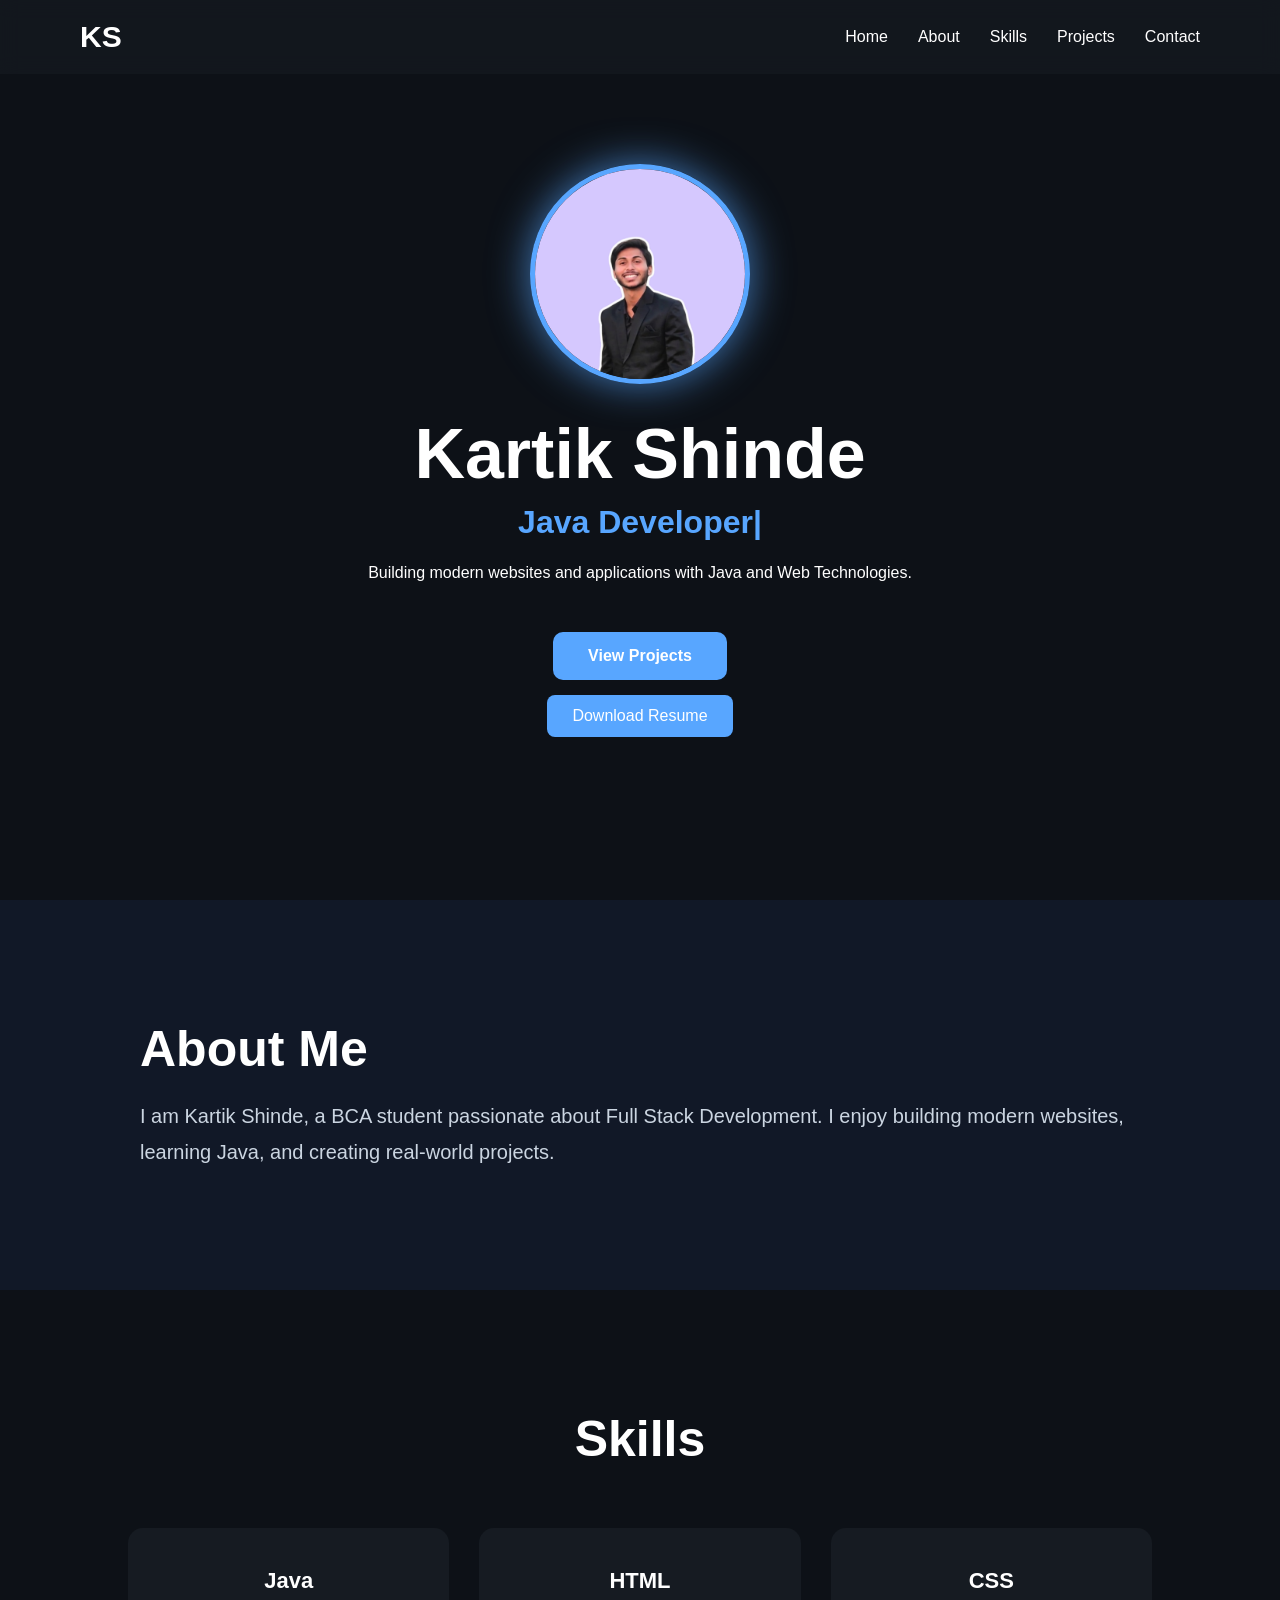
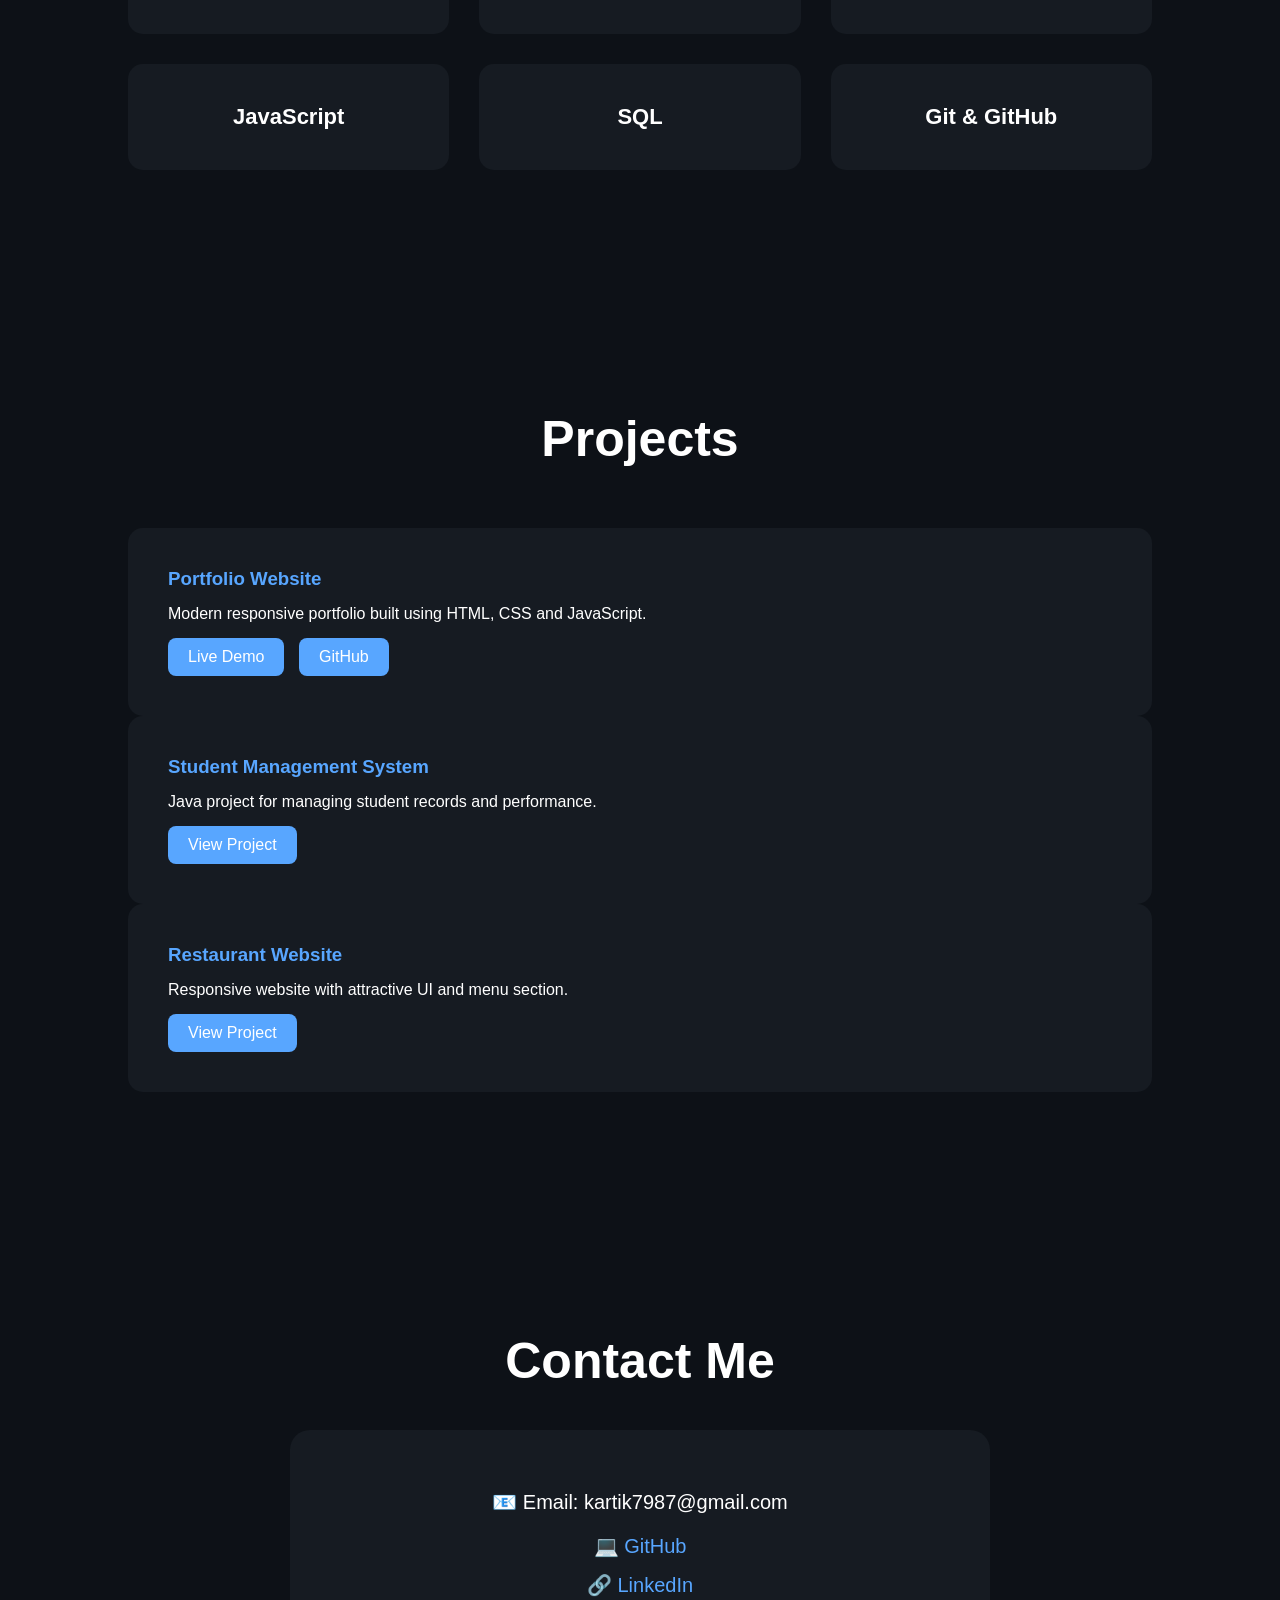
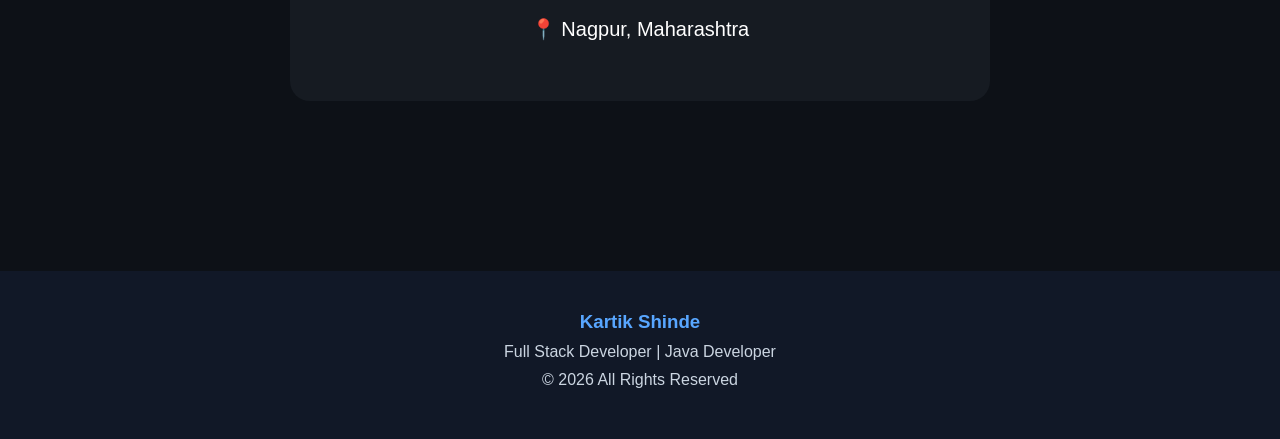
==== Projects/Developer-Portfolio/index.html @ a597c692 "Portfolio website updated" ====
<!doctype html>
<html lang="en">
  <head>
    <meta charset="UTF-8" />
    <meta name="viewport" content="width=device-width, initial-scale=1.0" />
    <title>Kartik Shinde | Portfolio</title>

    <link rel="stylesheet" href="style.css" />
  </head>
  <body>
    <!-- Navbar -->
    <nav>
      <div class="logo">KS</div>

      <ul>
        <li><a href="#home">Home</a></li>
        <li><a href="#about">About</a></li>
        <li><a href="#skills">Skills</a></li>
        <li><a href="#projects">Projects</a></li>
        <li><a href="#contact">Contact</a></li>
      </ul>
    </nav>

    <!-- Hero Section -->
    <section id="home" class="hero">
      <div class="hero-content">
        <img src="images/kartik1.png" alt="Kartik" class="profile-pic" />

        <h1>Kartik Shinde</h1>

        <h3 id="typing"></h3>

        <p>
          Building modern websites and applications with Java and Web
          Technologies.
        </p>

        <a href="#projects" class="btn">View Projects</a>

        <a href="assets/Kartik_Shinde_Resume .pdf" class="resume-btn" download>
          Download Resume
        </a>
      </div>
    </section>

    <section id="about" class="about hidden">
      <div class="about-content">
        <div class="about-text">
          <h2>About Me</h2>

          <p>
            I am Kartik Shinde, a BCA student passionate about Full Stack
            Development. I enjoy building modern websites, learning Java, and
            creating real-world projects.
          </p>
        </div>
      </div>
    </section>

    <section class="skills hidden">
      <h2>Skills</h2>

      <div class="skills-container">
        <div class="skill-card">Java</div>
        <div class="skill-card">HTML</div>
        <div class="skill-card">CSS</div>
        <div class="skill-card">JavaScript</div>
        <div class="skill-card">SQL</div>
        <div class="skill-card">Git & GitHub</div>
      </div>
    </section>

    <section class="projects hidden">
      <h2>Projects</h2>

      <div class="project-card">
        <h3>Portfolio Website</h3>

        <p>Modern responsive portfolio built using HTML, CSS and JavaScript.</p>

        <a href="#" class="project-btn"> Live Demo </a>

        <a href="#" class="project-btn"> GitHub </a>
      </div>

      <div class="project-card">
        <h3>Student Management System</h3>
        <p>Java project for managing student records and performance.</p>
        <a href="#" class="project-btn">View Project</a>
      </div>

      <div class="project-card">
        <h3>Restaurant Website</h3>
        <p>Responsive website with attractive UI and menu section.</p>
        <a href="#" class="project-btn">View Project</a>
      </div>
    </section>

    <section class="contact hidden" id="contact">
      <h2>Contact Me</h2>

      <div class="contact-box">
        <p>📧 Email: kartik7987@gmail.com</p>
        <a href="https://github.com/kartik-shinde07" target="_blank">
          💻 GitHub
        </a>
        <a href="https://linkedin.com/in/your-linkedin-id" target="_blank">
          🔗 LinkedIn
        </a>
        <p>📍 Nagpur, Maharashtra</p>
      </div>
    </section>

    <script src="script.js"></script>
  </body>

  <footer>
    <h3>Kartik Shinde</h3>

    <p>Full Stack Developer | Java Developer</p>

    <p>© 2026 All Rights Reserved</p>
  </footer>
</html>
---- Projects/Developer-Portfolio/style.css ----
html {
  scroll-behavior: smooth;
}

* {
  margin: 0;
  padding: 0;
  box-sizing: border-box;
  font-family: Arial, sans-serif;
}

body {
  background: #0d1117;
  color: white;
}

/* Navbar */

nav {
  position: fixed;
  top: 0;
  width: 100%;

  display: flex;
  justify-content: space-between;
  align-items: center;

  padding: 20px 80px;

  background: rgba(22, 27, 34, 0.7);

  backdrop-filter: blur(10px);

  z-index: 1000;
}

.logo {
  font-size: 30px;
  font-weight: bold;
}

nav ul {
  display: flex;
  list-style: none;
}

nav ul li {
  margin-left: 30px;
}

nav ul li a {
  color: white;
  text-decoration: none;
  transition: 0.3s;
  position: relative;
}

nav ul li a::after {
  content: "";
  position: absolute;
  left: 0;
  bottom: -5px;
  width: 0;
  height: 2px;
  background: #58a6ff;
  transition: 0.3s;
}

nav ul li a:hover {
  color: #58a6ff;
}

nav ul li a:hover::after {
  width: 100%;
}

/* Hero Section */

.hero {
  min-height: 100vh;
  display: flex;
  justify-content: center;
  align-items: center;
  text-align: center;
}

.hero-content {
  display: flex;
  flex-direction: column;
  align-items: center;
}

.profile-pic {
  width: 220px;
  height: 220px;
  border-radius: 50%;
  object-fit: cover;
  border: 5px solid #58a6ff;
  box-shadow: 0 0 40px rgba(88, 166, 255, 0.7);
  margin-bottom: 30px;
}

.hero h1 {
  font-size: 70px;
  margin-bottom: 10px;
}

.hero h3 {
  color: #58a6ff;
  margin-bottom: 20px;
}

.hero p {
  max-width: 700px;
  margin-bottom: 30px;
}

.hero button {
  margin-top: 30px;
  padding: 15px 35px;

  border: none;
  border-radius: 12px;

  background: #58a6ff;
  color: white;

  font-size: 16px;

  cursor: pointer;

  transition: 0.3s;
}

.hero button:hover {
  transform: translateY(-5px);
}

#typing {
  color: #58a6ff;
  font-size: 32px;
  font-weight: 600;
  min-height: 40px;
}

#typing::after {
  content: "|";
  animation: blink 0.8s infinite;
}

@keyframes blink {
  50% {
    opacity: 0;
  }
}

.about {
  padding: 120px 10%;
  background: #111827;
}

.about-content {
  max-width: 1000px;
  margin: auto;
}

.about h2 {
  font-size: 50px;
  margin-bottom: 20px;
}

.about p {
  font-size: 20px;
  line-height: 1.8;
  color: #cbd5e1;
}

.skills {
  padding: 120px 10%;
  background: #0d1117;
}

.skills h2 {
  text-align: center;
  font-size: 50px;
  margin-bottom: 60px;
}

.skills-container {
  display: grid;
  grid-template-columns: repeat(3, 1fr);
  gap: 30px;
}

.skill-card {
  background: #161b22;
  padding: 40px;
  text-align: center;
  border-radius: 15px;
  font-size: 22px;
  font-weight: bold;
  transition: 0.3s;
}

.skill-card:hover {
  transform: translateY(-10px);
  box-shadow: 0 0 20px rgba(88, 166, 255, 0.5);
}

.projects {
  padding: 120px 10%;
  background: #0d1117;
}

.projects h2 {
  text-align: center;
  font-size: 50px;
  margin-bottom: 60px;
}

.project-container {
  display: grid;
  grid-template-columns: repeat(3, 1fr);
  gap: 30px;
}

.project-card {
  background: #161b22;
  padding: 40px;
  border-radius: 15px;
  transition: 0.3s;
}

.project-card:hover {
  transform: translateY(-10px);
  box-shadow: 0 0 25px rgba(88, 166, 255, 0.5);
}

.project-card h3 {
  margin-bottom: 15px;
  color: #58a6ff;
}

.project-btn {
  display: inline-block;
  margin-top: 15px;
  margin-right: 10px;
  padding: 10px 20px;

  background: #58a6ff;

  color: white;

  text-decoration: none;

  border-radius: 8px;

  transition: 0.3s;
}

.project-btn:hover {
  transform: translateY(-3px);
  box-shadow: 0 0 15px rgba(88, 166, 255, 0.7);
}

.contact {
  padding: 120px 10%;
  text-align: center;
  background: #0d1117;
}

.contact h2 {
  font-size: 50px;
  margin-bottom: 40px;
}

.contact-box {
  max-width: 700px;
  margin: auto;
  background: #161b22;
  padding: 40px;
  border-radius: 20px;
  transition: 0.3s;
}

.contact-box:hover {
  box-shadow: 0 0 25px rgba(88, 166, 255, 0.5);
}

.contact-box p {
  margin: 20px 0;
  font-size: 20px;
}

.contact-box a {
  display: block;
  color: #58a6ff;
  text-decoration: none;
  margin: 15px 0;
  font-size: 20px;
  transition: 0.3s;
}

.contact-box a:hover {
  color: white;
  transform: translateX(10px);
}

.profile-pic {
  width: 220px;
  height: 220px;
  border-radius: 50%;
  object-fit: cover;
  border: 5px solid #58a6ff;
  box-shadow: 0 0 40px rgba(88, 166, 255, 0.7);
  margin-bottom: 30px;
  transition: 0.4s;
}

@keyframes pulseGlow {
  0% {
    box-shadow: 0 0 20px rgba(88, 166, 255, 0.5);
  }

  50% {
    box-shadow: 0 0 50px rgba(88, 166, 255, 1);
  }

  100% {
    box-shadow: 0 0 20px rgba(88, 166, 255, 0.5);
  }
}

.profile-pic {
  animation: pulseGlow 3s infinite;
}

.profile-pic:hover {
  transform: scale(1.05);
}

.btn {
  display: inline-block;
  padding: 15px 35px;
  background: #58a6ff;
  color: white;
  text-decoration: none;
  border-radius: 10px;
  font-weight: bold;
  margin-top: 20px;
  transition: 0.3s;
}

.btn:hover {
  transform: translateY(-5px);
  box-shadow: 0 0 25px rgba(88, 166, 255, 0.7);
}

.hidden {
  opacity: 0;
  transform: translateY(80px);
  transition: all 1s ease;
}

.show {
  opacity: 1;
  transform: translateY(0);
}

.resume-btn {
  display: inline-block;
  margin-top: 15px;
  padding: 12px 25px;
  background: #58a6ff;
  color: white;
  text-decoration: none;
  border-radius: 8px;
  transition: 0.3s;
}

.resume-btn:hover {
  transform: translateY(-3px);
  box-shadow: 0 0 20px rgba(88, 166, 255, 0.6);
}

@media (max-width: 768px) {
  nav {
    padding: 15px 20px;
  }

  nav ul {
    gap: 15px;
  }

  .hero h1 {
    font-size: 45px;
  }

  #typing {
    font-size: 22px;
  }

  .profile-pic {
    width: 150px;
    height: 150px;
  }

  .hero p {
    width: 90%;
    font-size: 16px;
  }

  .skills-container {
    grid-template-columns: 1fr;
  }

  .project-container {
    grid-template-columns: 1fr;
  }

  .about h2,
  .skills h2,
  .projects h2,
  .contact h2 {
    font-size: 35px;
  }
}

footer {
  background: #111827;
  text-align: center;
  padding: 40px;
  margin-top: 50px;
}

footer h3 {
  color: #58a6ff;
  margin-bottom: 10px;
}

footer p {
  margin: 10px 0;
  color: #cbd5e1;
}
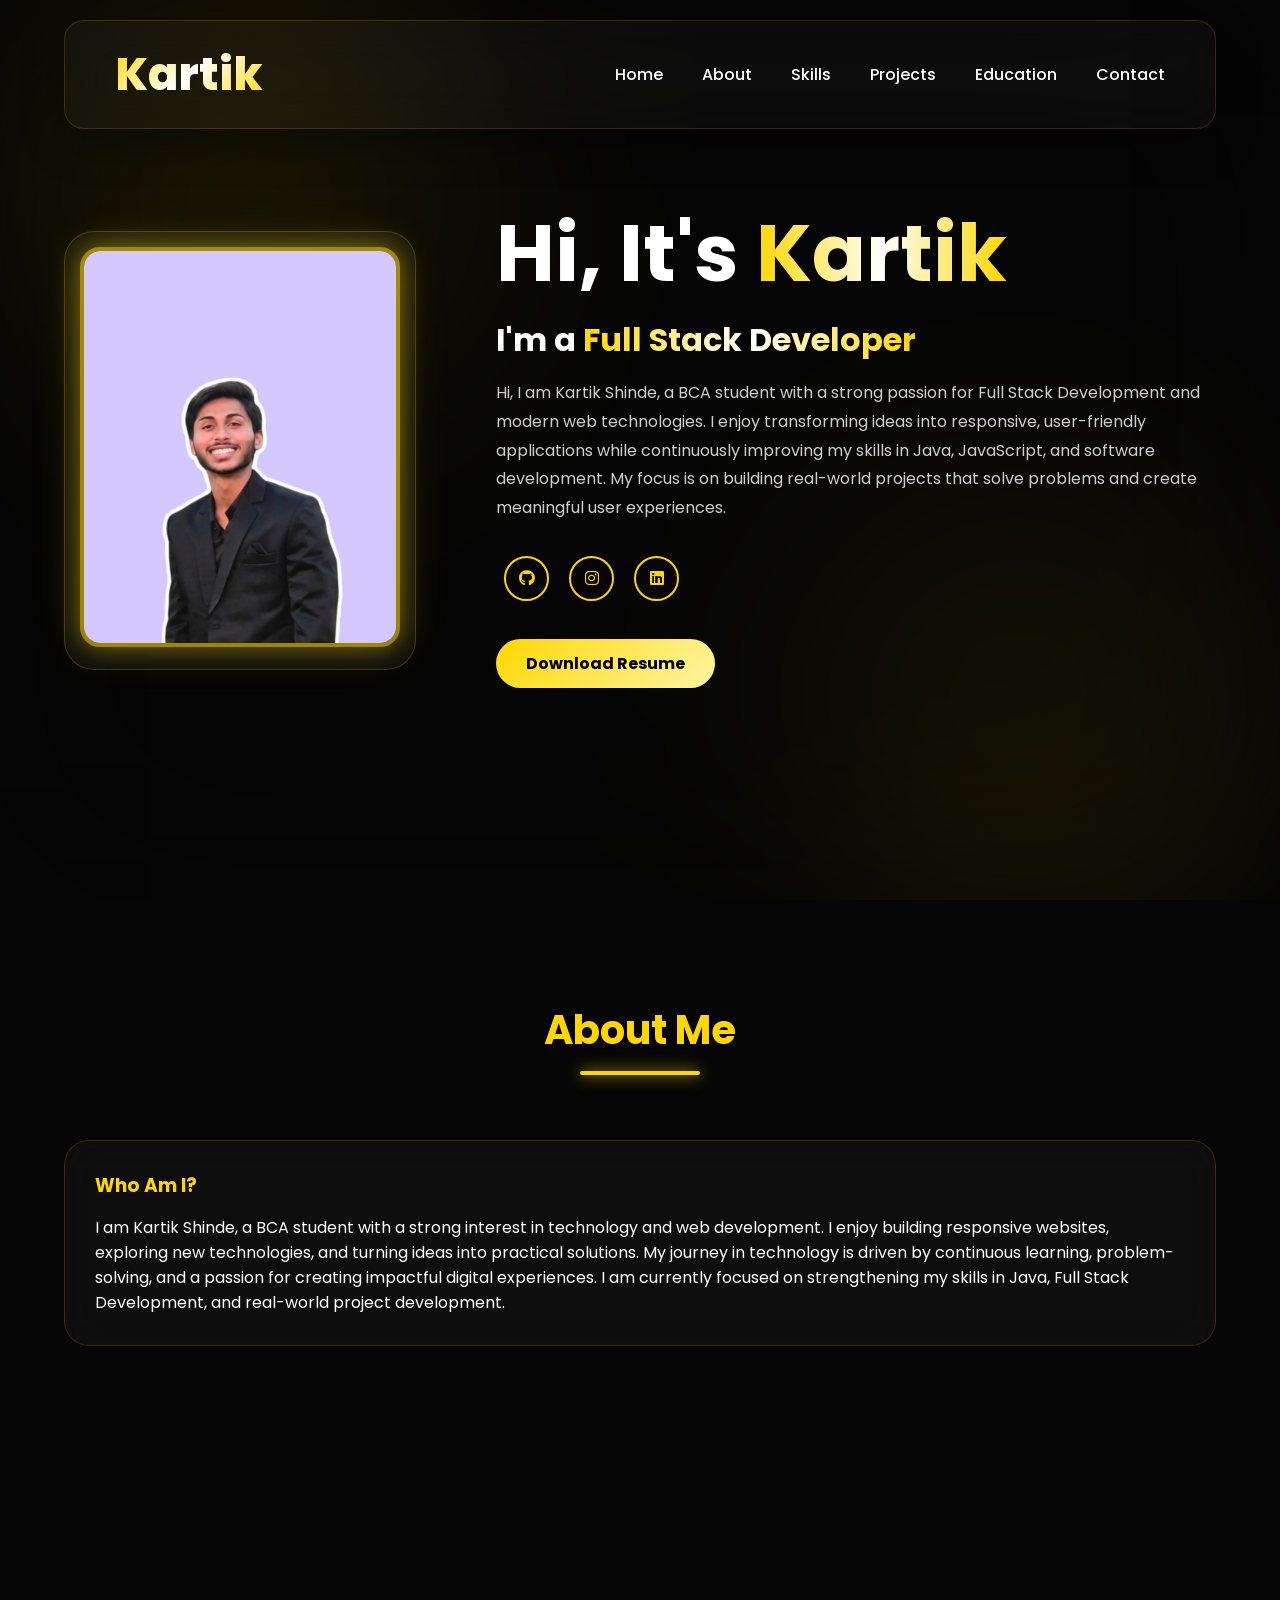
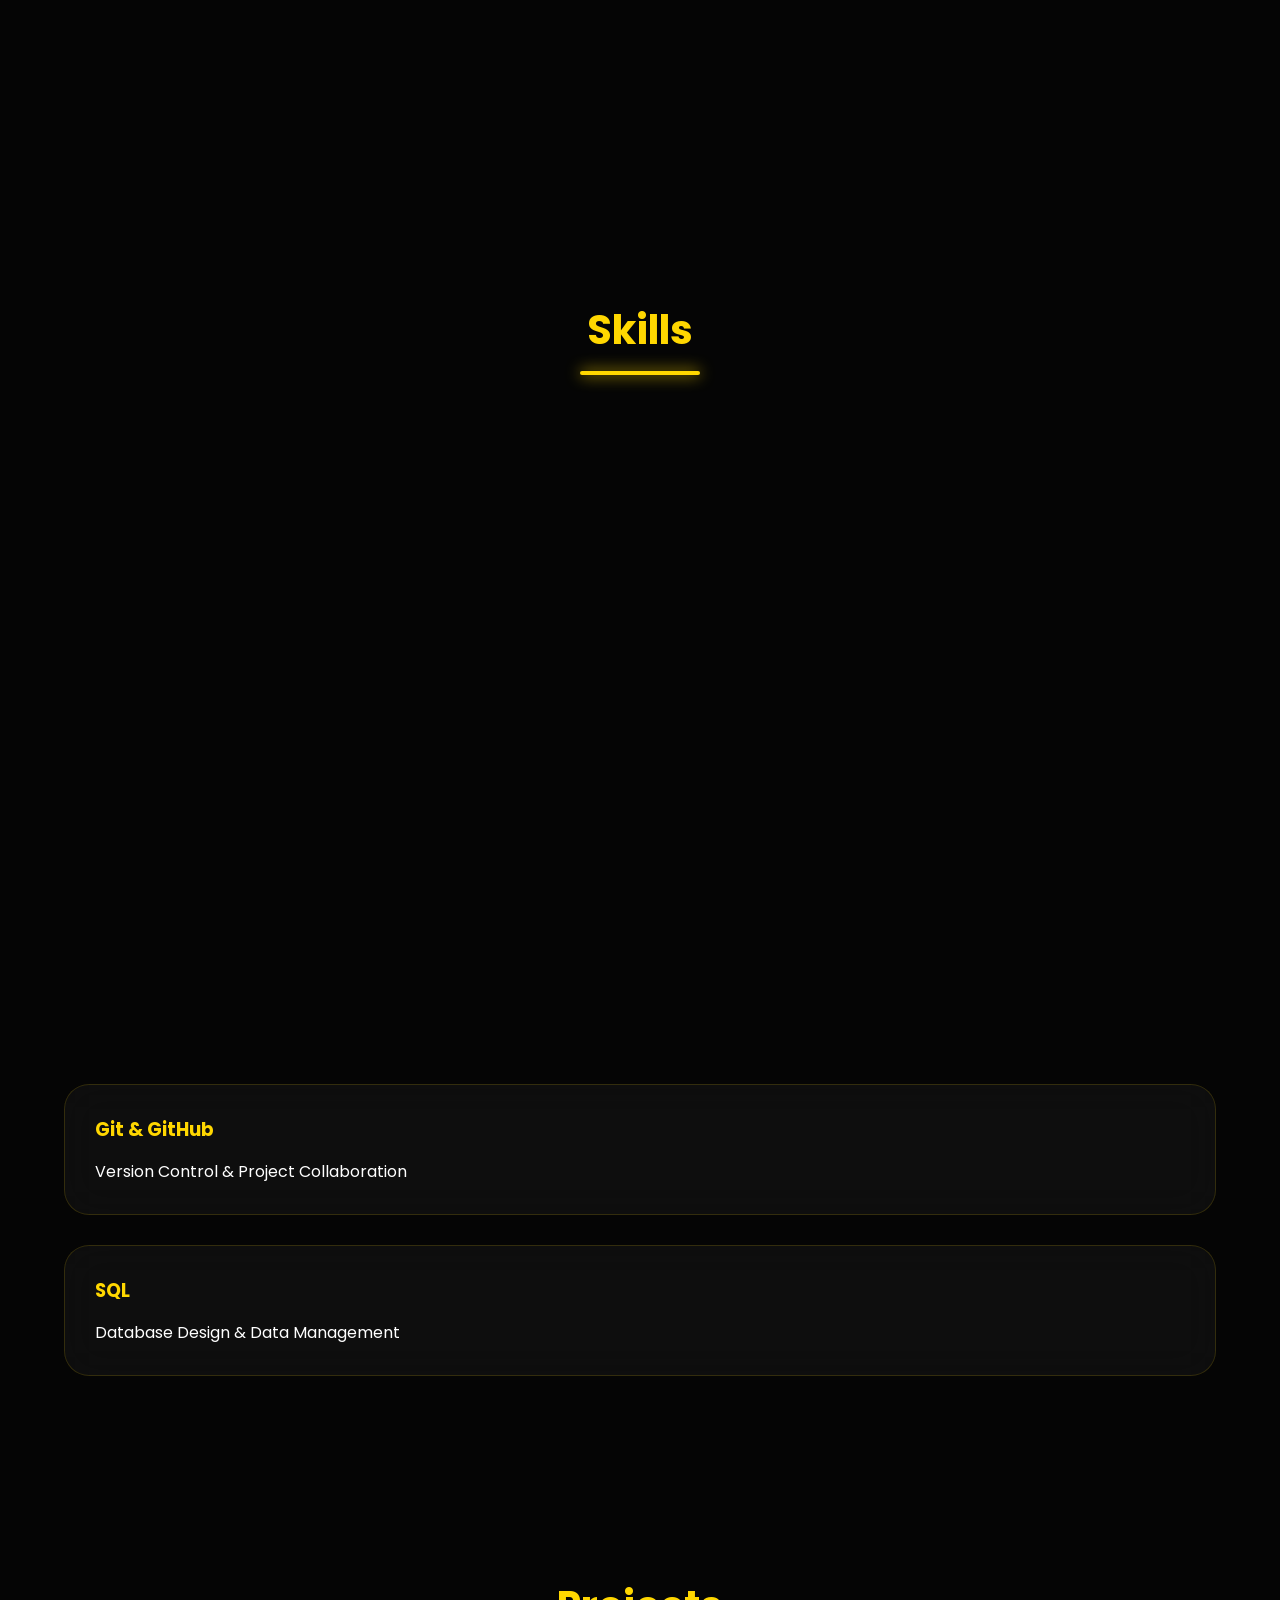
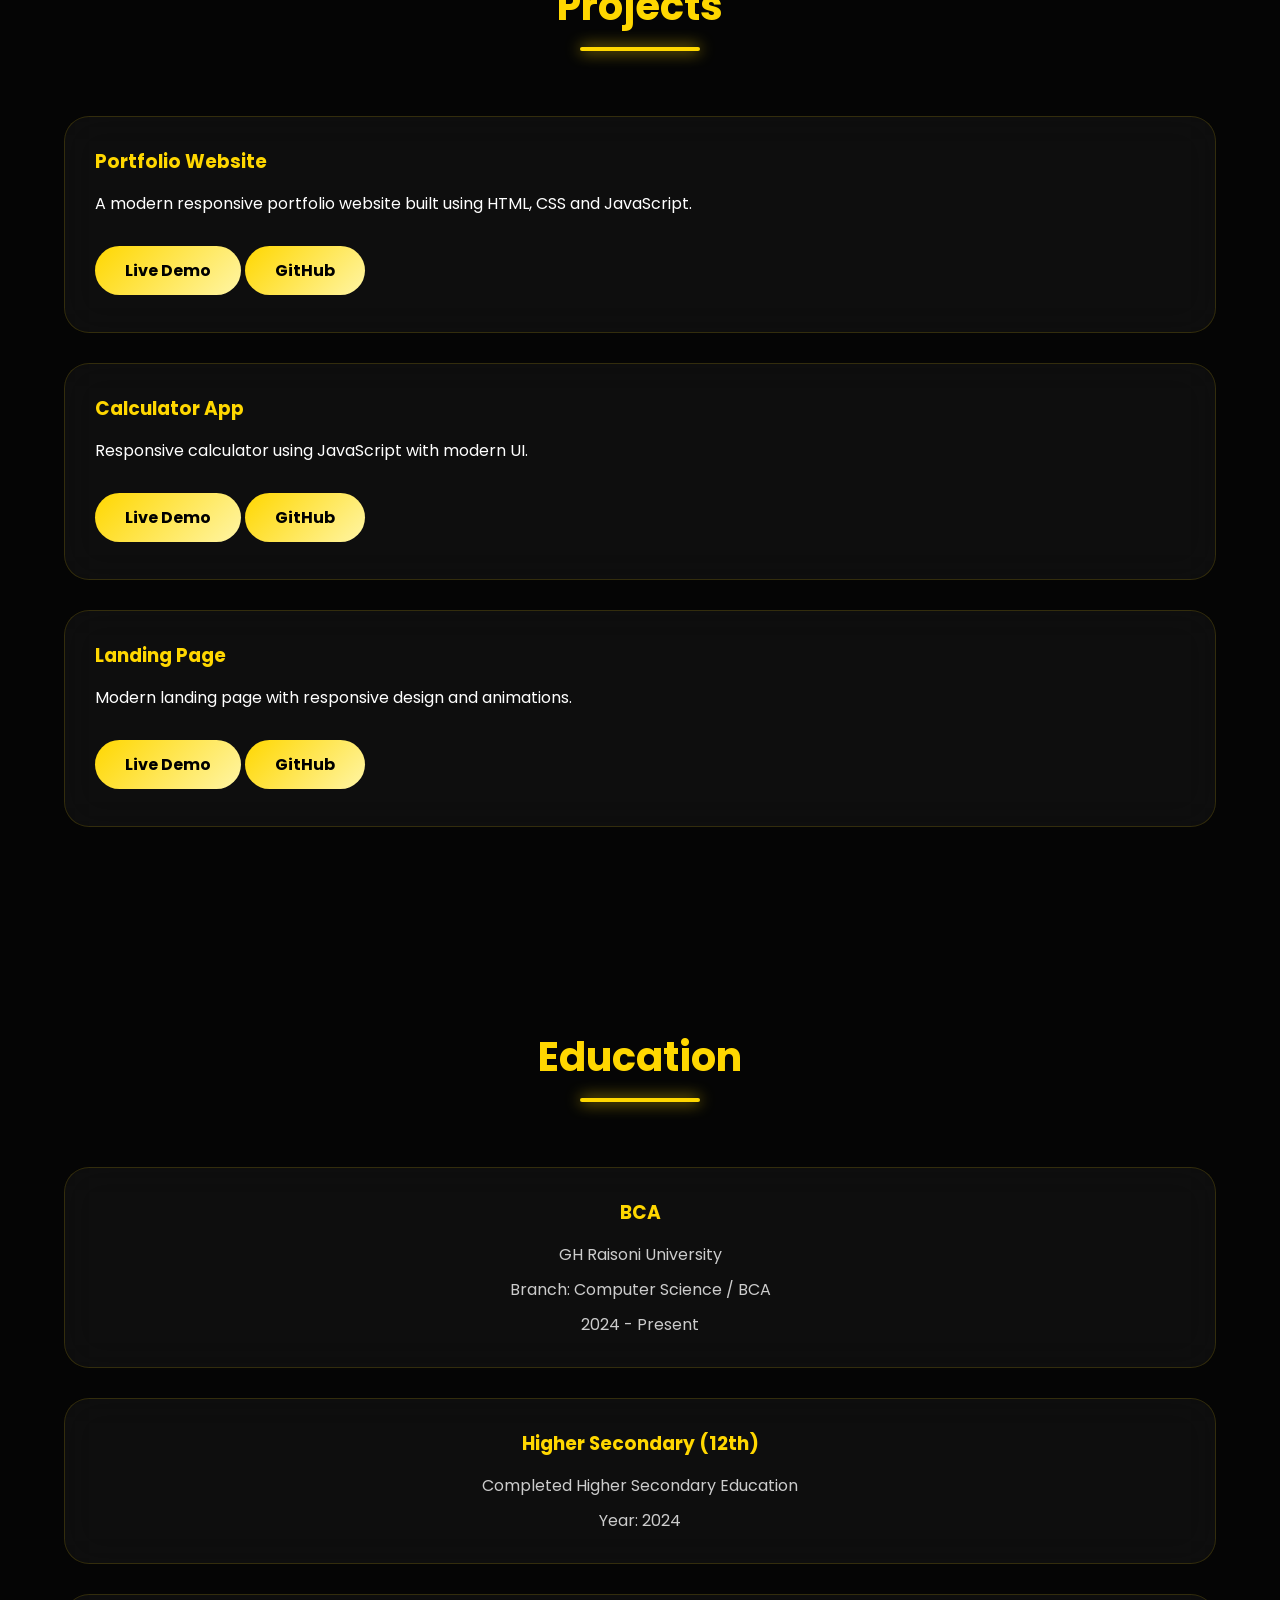
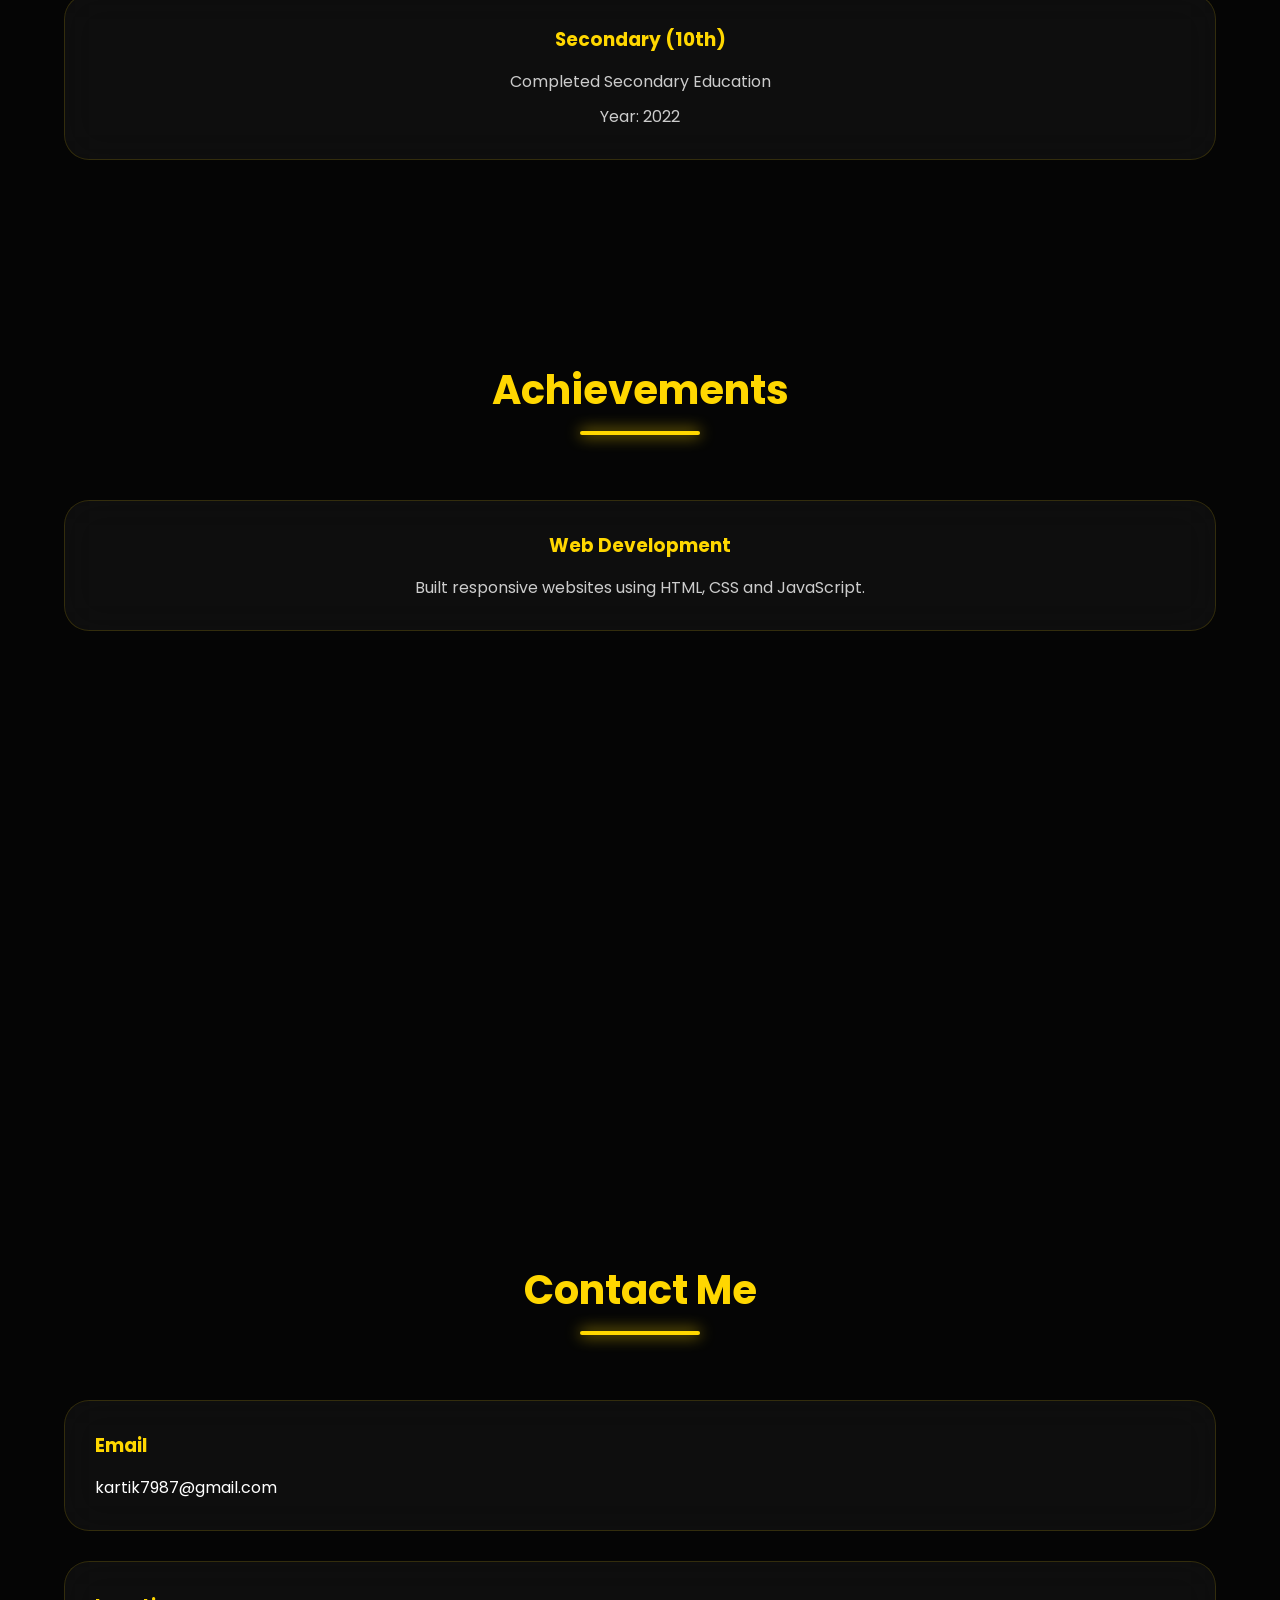
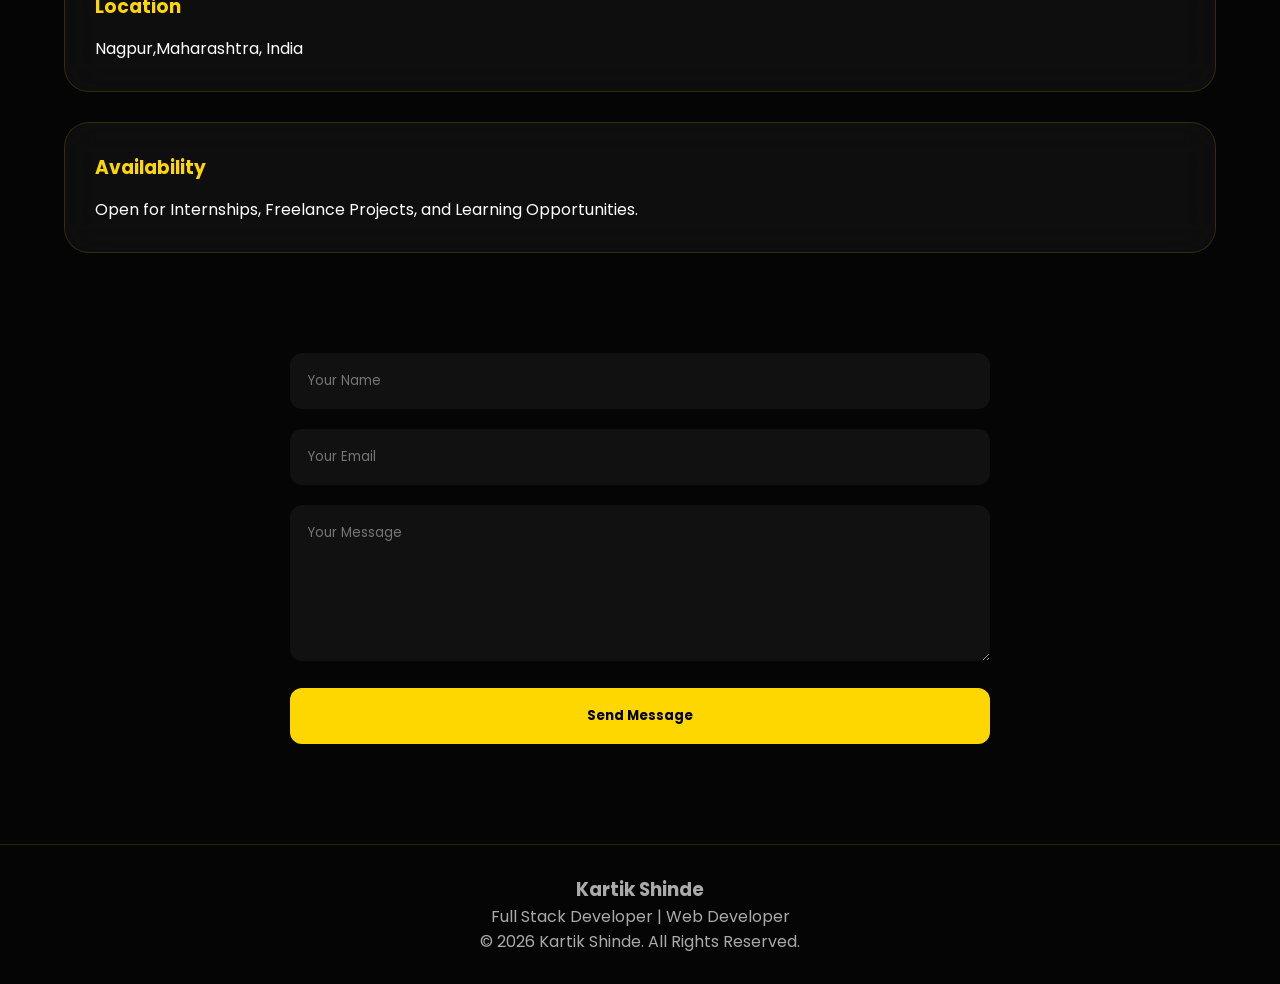
==== commit 9a563a0e: "Initial portfolio commit" ====
--- a/Projects/Developer-Portfolio/index.html
+++ b/Projects/Developer-Portfolio/index.html
@@ -3,122 +3,288 @@
   <head>
     <meta charset="UTF-8" />
     <meta name="viewport" content="width=device-width, initial-scale=1.0" />
+
+    <meta name="description" content="Kartik Shinde Portfolio Website" />
+
+    <meta
+      name="keywords"
+      content="Kartik Shinde, Portfolio, Web Developer, BCA Student, HTML, CSS, JavaScript"
+    />
+
+    <meta name="author" content="Kartik Shinde" />
+
+    <link rel="icon" type="image/png" href="images/kartik1.png" />
+
+    <link
+      rel="stylesheet"
+      href="https://cdnjs.cloudflare.com/ajax/libs/font-awesome/6.5.2/css/all.min.css"
+    />
+
+    <link rel="stylesheet" href="style.css" />
+
     <title>Kartik Shinde | Portfolio</title>
-
-    <link rel="stylesheet" href="style.css" />
   </head>
+
   <body>
-    <!-- Navbar -->
-    <nav>
-      <div class="logo">KS</div>
-
-      <ul>
-        <li><a href="#home">Home</a></li>
-        <li><a href="#about">About</a></li>
-        <li><a href="#skills">Skills</a></li>
-        <li><a href="#projects">Projects</a></li>
-        <li><a href="#contact">Contact</a></li>
-      </ul>
-    </nav>
-
-    <!-- Hero Section -->
-    <section id="home" class="hero">
-      <div class="hero-content">
-        <img src="images/kartik1.png" alt="Kartik" class="profile-pic" />
-
-        <h1>Kartik Shinde</h1>
-
-        <h3 id="typing"></h3>
+    <header>
+      <a href="#" class="logo">Kartik</a>
+
+      <i class="fa-solid fa-bars menu-btn"></i>
+
+      <nav>
+        <a href="#home" class="active">Home</a>
+        <a href="#about">About</a>
+        <a href="#skills">Skills</a>
+        <a href="#projects">Projects</a>
+        <a href="#education">Education</a>
+        <a href="#contact">Contact</a>
+      </nav>
+    </header>
+
+    <!-- HOME -->
+
+    <section id="home" class="home">
+      <div class="home-img">
+        <img src="images/kartik1.png" alt="Kartik" />
+      </div>
+
+      <div class="home-content">
+        <h1>Hi, It's <span>Kartik</span></h1>
+
+        <h3 class="typing-text">I'm a <span></span></h3>
 
         <p>
-          Building modern websites and applications with Java and Web
-          Technologies.
+          Hi, I am Kartik Shinde, a BCA student with a strong passion for Full
+          Stack Development and modern web technologies. I enjoy transforming
+          ideas into responsive, user-friendly applications while continuously
+          improving my skills in Java, JavaScript, and software development. My
+          focus is on building real-world projects that solve problems and
+          create meaningful user experiences.
         </p>
 
-        <a href="#projects" class="btn">View Projects</a>
-
-        <a href="assets/Kartik_Shinde_Resume .pdf" class="resume-btn" download>
+        <div class="social-icons">
+          <a href="https://github.com/kartik-shinde07" target="_blank">
+            <i class="fa-brands fa-github"></i>
+          </a>
+
+          <a href="https://www.instagram.com/kaarthik_nvm" target="_blank">
+            <i class="fa-brands fa-instagram"></i>
+          </a>
+
+          <a
+            href="https://www.linkedin.com/in/kartik-shinde-a061723a4"
+            target="_blank"
+          >
+            <i class="fa-brands fa-linkedin"></i>
+          </a>
+        </div>
+
+        <a href="assets/Kartik_Shinde_Resume .pdf" download class="btn">
           Download Resume
         </a>
       </div>
     </section>
 
-    <section id="about" class="about hidden">
-      <div class="about-content">
-        <div class="about-text">
-          <h2>About Me</h2>
-
-          <p>
-            I am Kartik Shinde, a BCA student passionate about Full Stack
-            Development. I enjoy building modern websites, learning Java, and
-            creating real-world projects.
-          </p>
-        </div>
-      </div>
-    </section>
-
-    <section class="skills hidden">
-      <h2>Skills</h2>
-
-      <div class="skills-container">
-        <div class="skill-card">Java</div>
-        <div class="skill-card">HTML</div>
-        <div class="skill-card">CSS</div>
-        <div class="skill-card">JavaScript</div>
-        <div class="skill-card">SQL</div>
-        <div class="skill-card">Git & GitHub</div>
-      </div>
-    </section>
-
-    <section class="projects hidden">
-      <h2>Projects</h2>
-
-      <div class="project-card">
-        <h3>Portfolio Website</h3>
-
-        <p>Modern responsive portfolio built using HTML, CSS and JavaScript.</p>
-
-        <a href="#" class="project-btn"> Live Demo </a>
-
-        <a href="#" class="project-btn"> GitHub </a>
-      </div>
-
-      <div class="project-card">
-        <h3>Student Management System</h3>
-        <p>Java project for managing student records and performance.</p>
-        <a href="#" class="project-btn">View Project</a>
-      </div>
-
-      <div class="project-card">
-        <h3>Restaurant Website</h3>
-        <p>Responsive website with attractive UI and menu section.</p>
-        <a href="#" class="project-btn">View Project</a>
-      </div>
-    </section>
-
-    <section class="contact hidden" id="contact">
-      <h2>Contact Me</h2>
-
-      <div class="contact-box">
-        <p>📧 Email: kartik7987@gmail.com</p>
-        <a href="https://github.com/kartik-shinde07" target="_blank">
-          💻 GitHub
-        </a>
-        <a href="https://linkedin.com/in/your-linkedin-id" target="_blank">
-          🔗 LinkedIn
-        </a>
-        <p>📍 Nagpur, Maharashtra</p>
-      </div>
-    </section>
+    <!-- ABOUT -->
+
+    <section id="about">
+      <h2 class="heading">About Me</h2>
+
+      <div class="card">
+        <h3>Who Am I?</h3>
+
+        <p>
+          I am Kartik Shinde, a BCA student with a strong interest in technology
+          and web development. I enjoy building responsive websites, exploring
+          new technologies, and turning ideas into practical solutions. My
+          journey in technology is driven by continuous learning,
+          problem-solving, and a passion for creating impactful digital
+          experiences. I am currently focused on strengthening my skills in
+          Java, Full Stack Development, and real-world project development.
+        </p>
+      </div>
+    </section>
+
+    <!-- SKILLS -->
+
+    <section id="skills">
+      <h2 class="heading">Skills</h2>
+
+      <div class="card-container">
+        <div class="card">
+          <h3>Java</h3>
+          <p>Object-Oriented Programming & Problem Solving</p>
+        </div>
+
+        <div class="card">
+          <h3>HTML</h3>
+          <p>Semantic & Responsive Web Structure</p>
+        </div>
+
+        <div class="card">
+          <h3>CSS</h3>
+          <p>Modern UI Design & Animations</p>
+        </div>
+
+        <div class="card">
+          <h3>JavaScript</h3>
+          <p>Interactive & Dynamic Web Applications</p>
+        </div>
+
+        <div class="card">
+          <h3>Git & GitHub</h3>
+          <p>Version Control & Project Collaboration</p>
+        </div>
+
+        <div class="card">
+          <h3>SQL</h3>
+          <p>Database Design & Data Management</p>
+        </div>
+      </div>
+    </section>
+
+    <!-- PROJECTS -->
+    <section id="projects">
+      <h2 class="heading">Projects</h2>
+
+      <div class="card-container">
+        <div class="card">
+          <h3>Portfolio Website</h3>
+
+          <p>
+            A modern responsive portfolio website built using HTML, CSS and
+            JavaScript.
+          </p>
+
+          <a href="#" class="btn"> Live Demo </a>
+
+          <a href="#" class="btn"> GitHub </a>
+        </div>
+
+        <div class="card">
+          <h3>Calculator App</h3>
+
+          <p>Responsive calculator using JavaScript with modern UI.</p>
+
+          <a href="#" class="btn"> Live Demo </a>
+
+          <a href="#" class="btn"> GitHub </a>
+        </div>
+
+        <div class="card">
+          <h3>Landing Page</h3>
+
+          <p>Modern landing page with responsive design and animations.</p>
+
+          <a href="#" class="btn"> Live Demo </a>
+
+          <a href="#" class="btn"> GitHub </a>
+        </div>
+      </div>
+    </section>
+
+    <!-- EDUCATION -->
+    <section id="education">
+      <h2 class="heading">Education</h2>
+
+      <div class="card-container">
+        <div class="card">
+          <h3>BCA</h3>
+
+          <p>GH Raisoni University</p>
+
+          <p>Branch: Computer Science / BCA</p>
+
+          <p>2024 - Present</p>
+        </div>
+
+        <div class="card">
+          <h3>Higher Secondary (12th)</h3>
+
+          <p>Completed Higher Secondary Education</p>
+
+          <p>Year: 2024</p>
+        </div>
+
+        <div class="card">
+          <h3>Secondary (10th)</h3>
+
+          <p>Completed Secondary Education</p>
+
+          <p>Year: 2022</p>
+        </div>
+      </div>
+    </section>
+    <section id="achievements">
+      <h2 class="heading">Achievements</h2>
+
+      <div class="card-container">
+        <div class="card">
+          <h3>Web Development</h3>
+          <p>Built responsive websites using HTML, CSS and JavaScript.</p>
+        </div>
+
+        <div class="card">
+          <h3>Java Learning</h3>
+          <p>
+            Continuously improving problem-solving and programming skills
+            through Java and practical projects.
+          </p>
+        </div>
+
+        <div class="card">
+          <h3>Project Development</h3>
+          <p>
+            Created personal projects to gain hands-on experience in modern web
+            technologies and development practices.
+          </p>
+        </div>
+      </div>
+    </section>
+
+    <!-- CONTACT -->
+    <section id="contact">
+      <h2 class="heading">Contact Me</h2>
+
+      <div class="card-container">
+        <div class="card">
+          <h3>Email</h3>
+          <p>kartik7987@gmail.com</p>
+        </div>
+
+        <div class="card">
+          <h3>Location</h3>
+          <p>Nagpur,Maharashtra, India</p>
+        </div>
+
+        <div class="card">
+          <h3>Availability</h3>
+          <p>
+            Open for Internships, Freelance Projects, and Learning
+            Opportunities.
+          </p>
+        </div>
+      </div>
+
+      <form class="contact-form">
+        <input type="text" placeholder="Your Name" required />
+
+        <input type="email" placeholder="Your Email" required />
+
+        <textarea rows="6" placeholder="Your Message" required></textarea>
+
+        <button type="submit">Send Message</button>
+      </form>
+    </section>
+
+    <!-- FOOTER -->
+
+    <footer>
+      <h3>Kartik Shinde</h3>
+      <p>Full Stack Developer | Web Developer</p>
+      <p>© 2026 Kartik Shinde. All Rights Reserved.</p>
+    </footer>
 
     <script src="script.js"></script>
   </body>
-
-  <footer>
-    <h3>Kartik Shinde</h3>
-
-    <p>Full Stack Developer | Java Developer</p>
-
-    <p>© 2026 All Rights Reserved</p>
-  </footer>
 </html>
--- a/Projects/Developer-Portfolio/style.css
+++ b/Projects/Developer-Portfolio/style.css
@@ -1,444 +1,521 @@
-html {
-  scroll-behavior: smooth;
-}
-
-* {
-  margin: 0;
-  padding: 0;
-  box-sizing: border-box;
-  font-family: Arial, sans-serif;
-}
-
-body {
-  background: #0d1117;
-  color: white;
-}
-
-/* Navbar */
-
-nav {
-  position: fixed;
-  top: 0;
-  width: 100%;
-
-  display: flex;
-  justify-content: space-between;
-  align-items: center;
-
-  padding: 20px 80px;
-
-  background: rgba(22, 27, 34, 0.7);
-
-  backdrop-filter: blur(10px);
-
-  z-index: 1000;
-}
-
-.logo {
-  font-size: 30px;
-  font-weight: bold;
-}
-
-nav ul {
-  display: flex;
-  list-style: none;
-}
-
-nav ul li {
-  margin-left: 30px;
-}
-
-nav ul li a {
-  color: white;
-  text-decoration: none;
-  transition: 0.3s;
-  position: relative;
-}
-
-nav ul li a::after {
-  content: "";
-  position: absolute;
-  left: 0;
-  bottom: -5px;
-  width: 0;
-  height: 2px;
-  background: #58a6ff;
-  transition: 0.3s;
-}
-
-nav ul li a:hover {
-  color: #58a6ff;
-}
-
-nav ul li a:hover::after {
-  width: 100%;
-}
-
-/* Hero Section */
-
-.hero {
-  min-height: 100vh;
-  display: flex;
-  justify-content: center;
-  align-items: center;
-  text-align: center;
-}
-
-.hero-content {
-  display: flex;
-  flex-direction: column;
-  align-items: center;
-}
-
-.profile-pic {
-  width: 220px;
-  height: 220px;
-  border-radius: 50%;
-  object-fit: cover;
-  border: 5px solid #58a6ff;
-  box-shadow: 0 0 40px rgba(88, 166, 255, 0.7);
-  margin-bottom: 30px;
-}
-
-.hero h1 {
-  font-size: 70px;
-  margin-bottom: 10px;
-}
-
-.hero h3 {
-  color: #58a6ff;
-  margin-bottom: 20px;
-}
-
-.hero p {
-  max-width: 700px;
-  margin-bottom: 30px;
-}
-
-.hero button {
-  margin-top: 30px;
-  padding: 15px 35px;
-
-  border: none;
-  border-radius: 12px;
-
-  background: #58a6ff;
-  color: white;
-
-  font-size: 16px;
-
-  cursor: pointer;
-
-  transition: 0.3s;
-}
-
-.hero button:hover {
-  transform: translateY(-5px);
-}
-
-#typing {
-  color: #58a6ff;
-  font-size: 32px;
-  font-weight: 600;
-  min-height: 40px;
-}
-
-#typing::after {
-  content: "|";
-  animation: blink 0.8s infinite;
-}
-
-@keyframes blink {
-  50% {
-    opacity: 0;
-  }
-}
-
-.about {
-  padding: 120px 10%;
-  background: #111827;
-}
-
-.about-content {
-  max-width: 1000px;
-  margin: auto;
-}
-
-.about h2 {
-  font-size: 50px;
-  margin-bottom: 20px;
-}
-
-.about p {
-  font-size: 20px;
-  line-height: 1.8;
-  color: #cbd5e1;
-}
-
-.skills {
-  padding: 120px 10%;
-  background: #0d1117;
-}
-
-.skills h2 {
-  text-align: center;
-  font-size: 50px;
-  margin-bottom: 60px;
-}
-
-.skills-container {
-  display: grid;
-  grid-template-columns: repeat(3, 1fr);
-  gap: 30px;
-}
-
-.skill-card {
-  background: #161b22;
-  padding: 40px;
-  text-align: center;
-  border-radius: 15px;
-  font-size: 22px;
-  font-weight: bold;
-  transition: 0.3s;
-}
-
-.skill-card:hover {
-  transform: translateY(-10px);
-  box-shadow: 0 0 20px rgba(88, 166, 255, 0.5);
-}
-
-.projects {
-  padding: 120px 10%;
-  background: #0d1117;
-}
-
-.projects h2 {
-  text-align: center;
-  font-size: 50px;
-  margin-bottom: 60px;
-}
-
-.project-container {
-  display: grid;
-  grid-template-columns: repeat(3, 1fr);
-  gap: 30px;
-}
-
-.project-card {
-  background: #161b22;
-  padding: 40px;
-  border-radius: 15px;
-  transition: 0.3s;
-}
-
-.project-card:hover {
-  transform: translateY(-10px);
-  box-shadow: 0 0 25px rgba(88, 166, 255, 0.5);
-}
-
-.project-card h3 {
-  margin-bottom: 15px;
-  color: #58a6ff;
-}
-
-.project-btn {
-  display: inline-block;
-  margin-top: 15px;
-  margin-right: 10px;
-  padding: 10px 20px;
-
-  background: #58a6ff;
-
-  color: white;
-
-  text-decoration: none;
-
-  border-radius: 8px;
-
-  transition: 0.3s;
-}
-
-.project-btn:hover {
-  transform: translateY(-3px);
-  box-shadow: 0 0 15px rgba(88, 166, 255, 0.7);
-}
-
-.contact {
-  padding: 120px 10%;
-  text-align: center;
-  background: #0d1117;
-}
-
-.contact h2 {
-  font-size: 50px;
-  margin-bottom: 40px;
-}
-
-.contact-box {
-  max-width: 700px;
-  margin: auto;
-  background: #161b22;
-  padding: 40px;
-  border-radius: 20px;
-  transition: 0.3s;
-}
-
-.contact-box:hover {
-  box-shadow: 0 0 25px rgba(88, 166, 255, 0.5);
-}
-
-.contact-box p {
-  margin: 20px 0;
-  font-size: 20px;
-}
-
-.contact-box a {
-  display: block;
-  color: #58a6ff;
-  text-decoration: none;
-  margin: 15px 0;
-  font-size: 20px;
-  transition: 0.3s;
-}
-
-.contact-box a:hover {
-  color: white;
-  transform: translateX(10px);
-}
-
-.profile-pic {
-  width: 220px;
-  height: 220px;
-  border-radius: 50%;
-  object-fit: cover;
-  border: 5px solid #58a6ff;
-  box-shadow: 0 0 40px rgba(88, 166, 255, 0.7);
-  margin-bottom: 30px;
-  transition: 0.4s;
-}
-
-@keyframes pulseGlow {
-  0% {
-    box-shadow: 0 0 20px rgba(88, 166, 255, 0.5);
-  }
-
-  50% {
-    box-shadow: 0 0 50px rgba(88, 166, 255, 1);
-  }
-
-  100% {
-    box-shadow: 0 0 20px rgba(88, 166, 255, 0.5);
-  }
-}
-
-.profile-pic {
-  animation: pulseGlow 3s infinite;
-}
-
-.profile-pic:hover {
-  transform: scale(1.05);
-}
-
-.btn {
-  display: inline-block;
-  padding: 15px 35px;
-  background: #58a6ff;
-  color: white;
-  text-decoration: none;
-  border-radius: 10px;
-  font-weight: bold;
-  margin-top: 20px;
-  transition: 0.3s;
-}
-
-.btn:hover {
-  transform: translateY(-5px);
-  box-shadow: 0 0 25px rgba(88, 166, 255, 0.7);
-}
-
-.hidden {
-  opacity: 0;
-  transform: translateY(80px);
-  transition: all 1s ease;
-}
-
-.show {
-  opacity: 1;
-  transform: translateY(0);
-}
-
-.resume-btn {
-  display: inline-block;
-  margin-top: 15px;
-  padding: 12px 25px;
-  background: #58a6ff;
-  color: white;
-  text-decoration: none;
-  border-radius: 8px;
-  transition: 0.3s;
-}
-
-.resume-btn:hover {
-  transform: translateY(-3px);
-  box-shadow: 0 0 20px rgba(88, 166, 255, 0.6);
-}
-
+@import url('https://fonts.googleapis.com/css2?family=Poppins:wght@300;400;500;600;700;800&display=swap');
+
+:root{
+    --gold:#FFD700;
+    --gold-light:#FFF5A5;
+    --dark:#050505;
+    --card:rgba(255,255,255,.04);
+    --border:rgba(255,215,0,.15);
+}
+
+*{
+    margin:0;
+    padding:0;
+    box-sizing:border-box;
+    font-family:'Poppins',sans-serif;
+    scroll-behavior:smooth;
+}
+
+body{
+    background:var(--dark);
+    color:#fff;
+    overflow-x:hidden;
+    position:relative;
+}
+
+body::before{
+    content:'';
+    position:fixed;
+    inset:0;
+    background:
+    radial-gradient(circle at 20% 20%, rgba(255,215,0,.12), transparent 25%),
+    radial-gradient(circle at 80% 80%, rgba(255,215,0,.10), transparent 25%);
+    z-index:-2;
+}
+
+body::after{
+    content:'';
+    position:fixed;
+    inset:0;
+    backdrop-filter:blur(120px);
+    z-index:-1;
+}
+
+header{
+    position:fixed;
+    top:20px;
+    left:50%;
+    transform:translateX(-50%);
+    width:90%;
+    padding:20px 50px;
+    display:flex;
+    justify-content:space-between;
+    align-items:center;
+    background:rgba(255,255,255,.03);
+    backdrop-filter:blur(20px);
+    border:1px solid var(--border);
+    border-radius:20px;
+    box-shadow:0 15px 40px rgba(0,0,0,.4);
+    z-index:1000;
+}
+
+.logo{
+    font-size:2.8rem;
+    font-weight:800;
+    background:linear-gradient(
+    135deg,
+    var(--gold),
+    #fff,
+    var(--gold));
+    -webkit-background-clip:text;
+    -webkit-text-fill-color:transparent;
+}
+
+.logo:hover{
+    filter:drop-shadow(0 0 20px var(--gold));
+}
+
+nav a{
+    position:relative;
+    margin-left:35px;
+    color:#fff;
+    text-decoration:none;
+    font-weight:500;
+    transition:.3s;
+}
+
+nav a::after{
+    content:'';
+    position:absolute;
+    bottom:-6px;
+    left:0;
+    width:0;
+    height:2px;
+    background:var(--gold);
+    transition:.4s;
+}
+
+nav a:hover{
+    color:var(--gold);
+}
+
+nav a:hover::after{
+    width:100%;
+}
+
+section{
+    min-height:100vh;
+    padding:120px 10%;
+}
+
+.home{
+    display:flex;
+    justify-content:space-between;
+    align-items:center;
+    gap:80px;
+}
+
+.home-content h1{
+    font-size:5rem;
+    line-height:1.2;
+}
+
+.home-content span{
+    background:linear-gradient(
+    90deg,
+    var(--gold),
+    #fff,
+    var(--gold));
+    -webkit-background-clip:text;
+    -webkit-text-fill-color:transparent;
+}
+
+.home-content h3{
+    font-size:2rem;
+    margin:15px 0;
+}
+
+.home-content p{
+    color:#cfcfcf;
+    line-height:1.8;
+    margin-top:10px;
+}
+
+.home-img{
+    position:relative;
+}
+
+.home-img{
+    padding:15px;
+    background:rgba(255,255,255,.04);
+    border:1px solid rgba(255,215,0,.2);
+    border-radius:30px;
+    backdrop-filter:blur(20px);
+}
+
+
+.home-img img{
+    width:320px;
+    height:400px;
+    object-fit:cover;
+    object-position:center top;
+    border-radius:20px;
+    border:4px solid rgba(255,215,0,.6);
+
+    box-shadow:
+    0 0 25px rgba(255,215,0,.4),
+    0 0 50px rgba(255,215,0,.15);
+
+    transition:.5s;
+}
+.home-img img{
+    object-position:50% 20%;
+}
+
+
+
+.home-img img:hover{
+    transform:scale(1.05);
+}
+
+@keyframes spin{
+    from{transform:rotate(0deg);}
+    to{transform:rotate(360deg);}
+}
+
+.social-icons{
+    margin-top:25px;
+}
+
+.social-icons a{
+    width:50px;
+    height:50px;
+    display:inline-flex;
+    justify-content:center;
+    align-items:center;
+    border-radius:50%;
+    border:2px solid var(--gold);
+    color:var(--gold);
+    text-decoration:none;
+    margin-right:15px;
+    transition:.4s;
+}
+
+.social-icons a:hover{
+    background:var(--gold);
+    color:black;
+    transform:translateY(-8px) scale(1.1);
+    box-shadow:0 0 25px var(--gold);
+}
+
+.btn{
+    display:inline-block;
+    margin-top:30px;
+    padding:15px 40px;
+    border-radius:50px;
+    text-decoration:none;
+    font-weight:700;
+    color:black;
+    background:linear-gradient(
+    135deg,
+    var(--gold),
+    var(--gold-light));
+    position:relative;
+    overflow:hidden;
+}
+
+.btn::before{
+    content:'';
+    position:absolute;
+    top:0;
+    left:-100%;
+    width:100%;
+    height:100%;
+    background:linear-gradient(
+    90deg,
+    transparent,
+    rgba(255,255,255,.6),
+    transparent);
+    transition:.8s;
+}
+
+.btn:hover::before{
+    left:100%;
+}
+
+.btn:hover{
+    box-shadow:0 10px 30px rgba(255,215,0,.4);
+    transform:translateY(-5px);
+}
+
+.heading{
+    text-align:center;
+    font-size:4rem;
+    color:var(--gold);
+    margin-bottom:80px;
+    position:relative;
+}
+
+.heading::after{
+    content:'';
+    width:120px;
+    height:4px;
+    background:var(--gold);
+    position:absolute;
+    bottom:-15px;
+    left:50%;
+    transform:translateX(-50%);
+    border-radius:50px;
+    box-shadow:0 0 15px var(--gold);
+}
+
+.card-container{
+    display:grid;
+    grid-template-columns:repeat(auto-fit,minmax(300px,1fr));
+    gap:30px;
+}
+
+.card{
+    background:var(--card);
+    border:1px solid var(--border);
+    border-radius:25px;
+    backdrop-filter:blur(20px);
+    padding:30px;
+    transition:.5s;
+}
+
+.card:hover{
+    transform:translateY(-15px);
+    box-shadow:0 20px 50px rgba(255,215,0,.15);
+}
+
+.card h3{
+    color:var(--gold);
+    margin-bottom:15px;
+}
+
+.contact-form{
+    padding-top:100px ;
+    max-width:700px;
+    margin:auto;
+}
+
+.contact-form input,
+.contact-form textarea{
+    width:100%;
+    padding:18px;
+    margin-bottom:20px;
+    border:none;
+    border-radius:12px;
+    background:#111;
+    color:white;
+}
+
+.contact-form button{
+    width:100%;
+    padding:18px;
+    border:none;
+    border-radius:12px;
+    background:var(--gold);
+    font-weight:700;
+    cursor:pointer;
+}
+
+.contact-form button:hover{
+    box-shadow:0 0 25px var(--gold);
+}
+
+footer{
+    padding:30px;
+    text-align:center;
+    border-top:1px solid var(--border);
+    color:#aaa;
+}
+
+::-webkit-scrollbar{
+    width:8px;
+}
+
+::-webkit-scrollbar-thumb{
+    background:var(--gold);
+    border-radius:20px;
+}
+
+::-webkit-scrollbar-track{
+    background:#000;
+}
+
+@media(max-width:991px){
+
+    .home{
+        flex-direction:column-reverse;
+        text-align:center;
+    }
+
+    .home-content h1{
+        font-size:3.5rem;
+    }
+
+    .home-img img{
+        width:280px;
+        height:280px;
+    }
+}
+.hidden{
+    opacity:0;
+    transform:translateY(60px);
+}
+
+.show{
+    opacity:1;
+    transform:translateY(0);
+    transition:1s ease;
+}
+
+.progress-bar{
+    position:fixed;
+    top:0;
+    left:0;
+    width:0;
+    height:4px;
+    background:#FFD700;
+    z-index:9999;
+}
+
+#topBtn{
+    position:fixed;
+    right:25px;
+    bottom:25px;
+    width:55px;
+    height:55px;
+    border:none;
+    border-radius:50%;
+    background:#FFD700;
+    color:black;
+    font-size:24px;
+    cursor:pointer;
+    display:none;
+    align-items:center;
+    justify-content:center;
+    z-index:999;
+}
+
+.ripple{
+    position:absolute;
+    border-radius:50%;
+    transform:scale(0);
+    animation:ripple .6s linear;
+    background:rgba(255,255,255,.5);
+}
+
+@keyframes ripple{
+    to{
+        transform:scale(4);
+        opacity:0;
+    }
+}
+#education .card,
+#achievements .card{
+    text-align:center;
+}
+
+#education .card p,
+#achievements .card p{
+    margin-top:10px;
+    color:#ccc;
+}
 @media (max-width: 768px) {
-  nav {
-    padding: 15px 20px;
-  }
-
-  nav ul {
-    gap: 15px;
-  }
-
-  .hero h1 {
-    font-size: 45px;
-  }
-
-  #typing {
-    font-size: 22px;
-  }
-
-  .profile-pic {
-    width: 150px;
-    height: 150px;
-  }
-
-  .hero p {
-    width: 90%;
-    font-size: 16px;
-  }
-
-  .skills-container {
-    grid-template-columns: 1fr;
-  }
-
-  .project-container {
-    grid-template-columns: 1fr;
-  }
-
-  .about h2,
-  .skills h2,
-  .projects h2,
-  .contact h2 {
-    font-size: 35px;
-  }
-}
-
-footer {
-  background: #111827;
-  text-align: center;
-  padding: 40px;
-  margin-top: 50px;
-}
-
-footer h3 {
-  color: #58a6ff;
-  margin-bottom: 10px;
-}
-
-footer p {
-  margin: 10px 0;
-  color: #cbd5e1;
-}
+
+    header{
+        padding:15px 20px;
+    }
+
+    .logo{
+        font-size:2rem;
+    }
+
+    .home{
+        flex-direction:column-reverse;
+        text-align:center;
+        gap:40px;
+    }
+
+    .home-content h1{
+        font-size:3rem;
+    }
+
+    .home-content h3{
+        font-size:1.5rem;
+    }
+
+    .home-content p{
+        font-size:1rem;
+    }
+
+    .home-img img{
+    width:280px;
+    height:350px;
+}
+}
+    
+
+    .card-container{
+        grid-template-columns:1fr;
+    }
+
+    section{
+        padding:100px 5%;
+    }
+
+    .heading{
+        font-size:2.5rem;
+    }
+
+    .social-icons a{
+        width:45px;
+        height:45px;
+        margin:8px;
+    }
+
+    .btn{
+        padding:12px 30px;
+    }
+}
+img{
+    max-width:100%;
+    height:auto;
+}
+.menu-btn{
+    display:none;
+    font-size:2rem;
+    color:var(--gold);
+    cursor:pointer;
+}
+
+@media(max-width:768px){
+
+    .menu-btn{
+        display:block;
+    }
+
+    nav{
+        position:absolute;
+        top:100%;
+        right:0;
+        width:250px;
+        background:#111;
+        flex-direction:column;
+        display:none;
+        padding:20px;
+        border-radius:15px;
+        border:1px solid rgba(255,215,0,.2);
+    }
+
+    nav.active{
+        display:flex;
+    }
+
+    nav a{
+        margin:15px 0;
+    }
+}
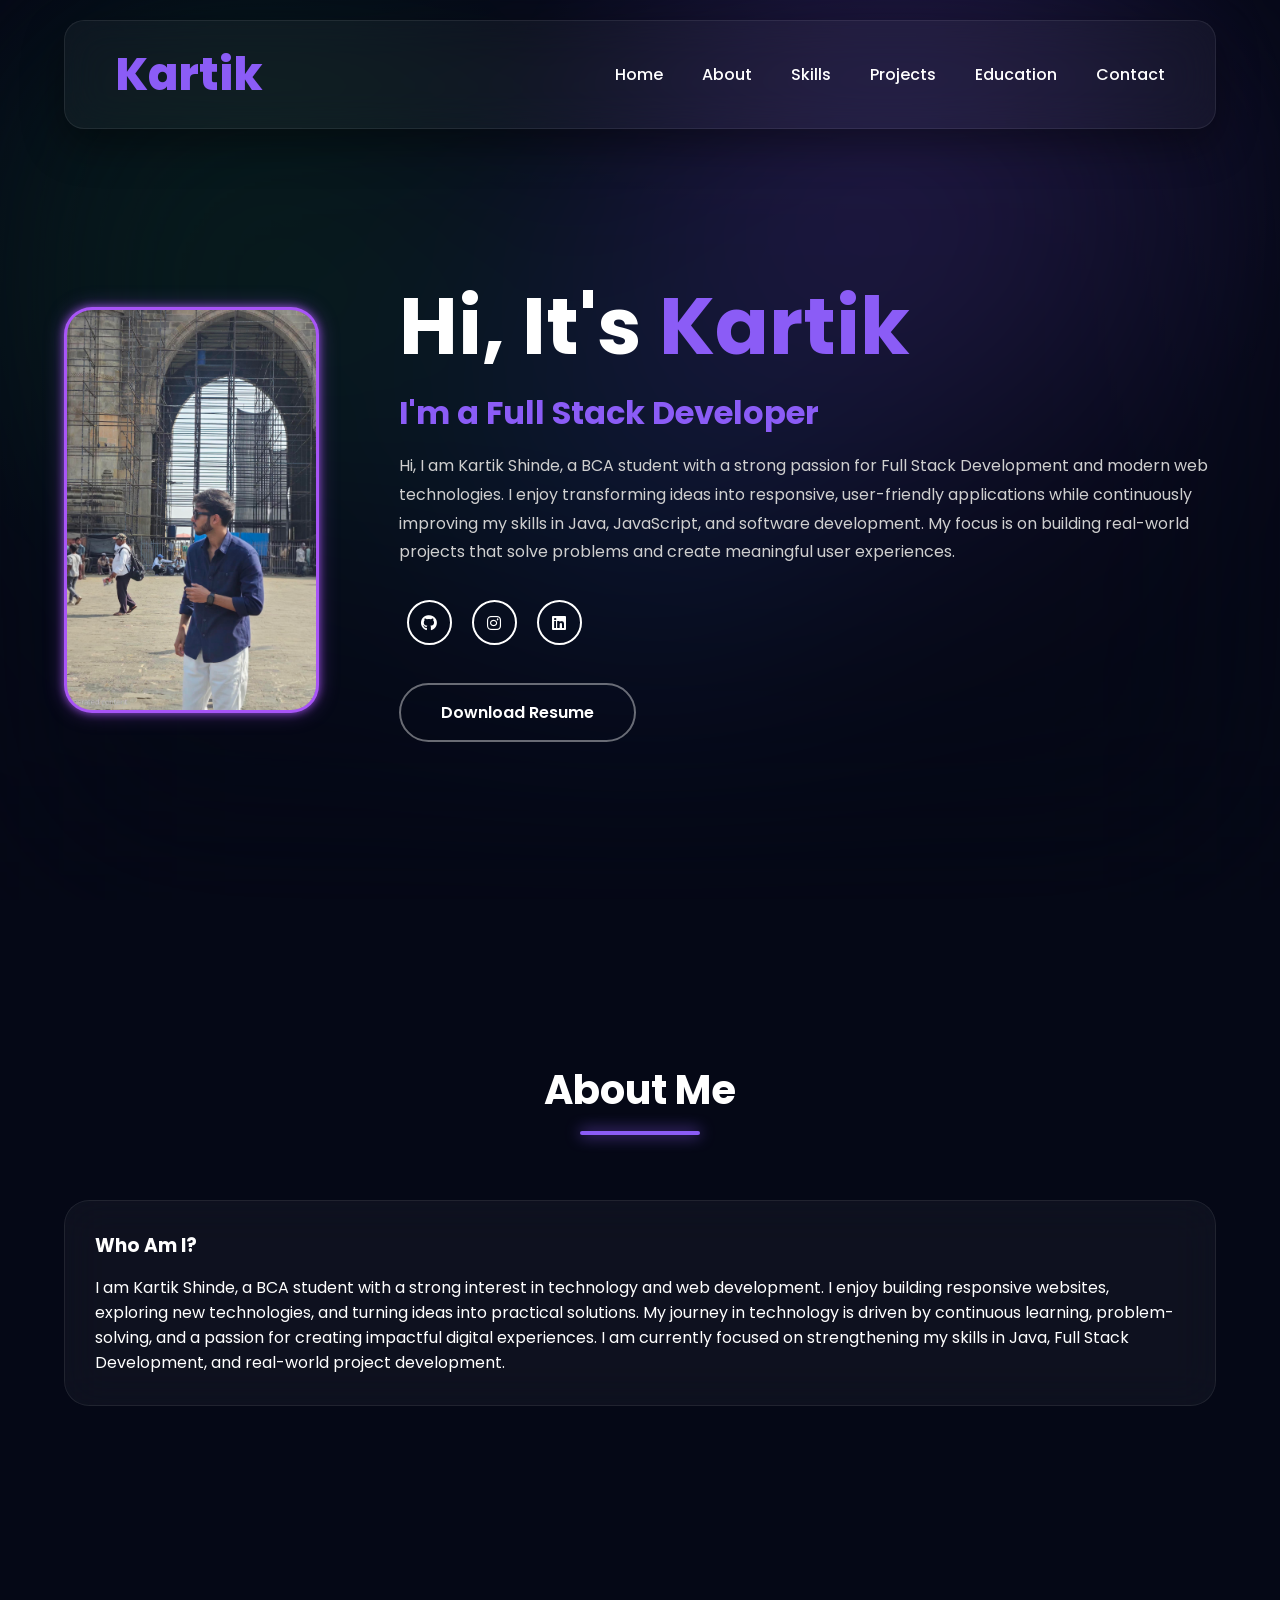
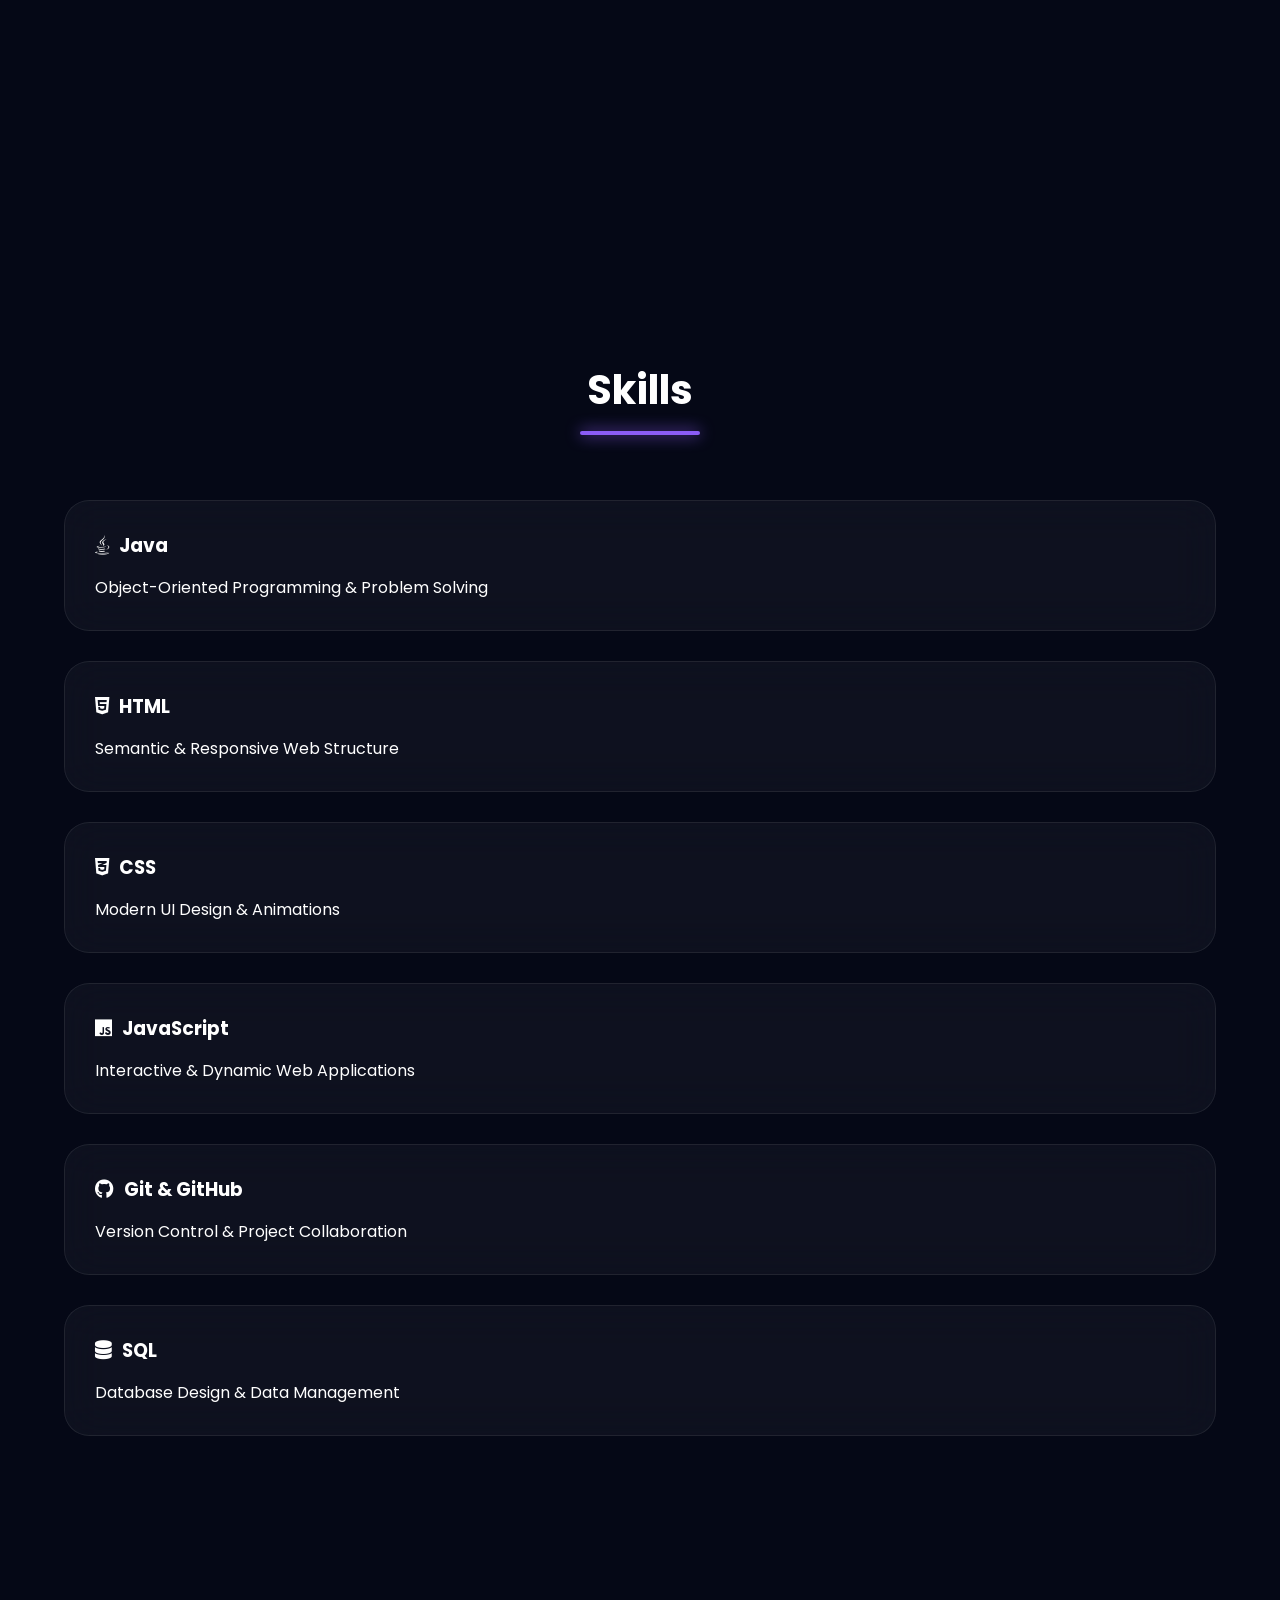
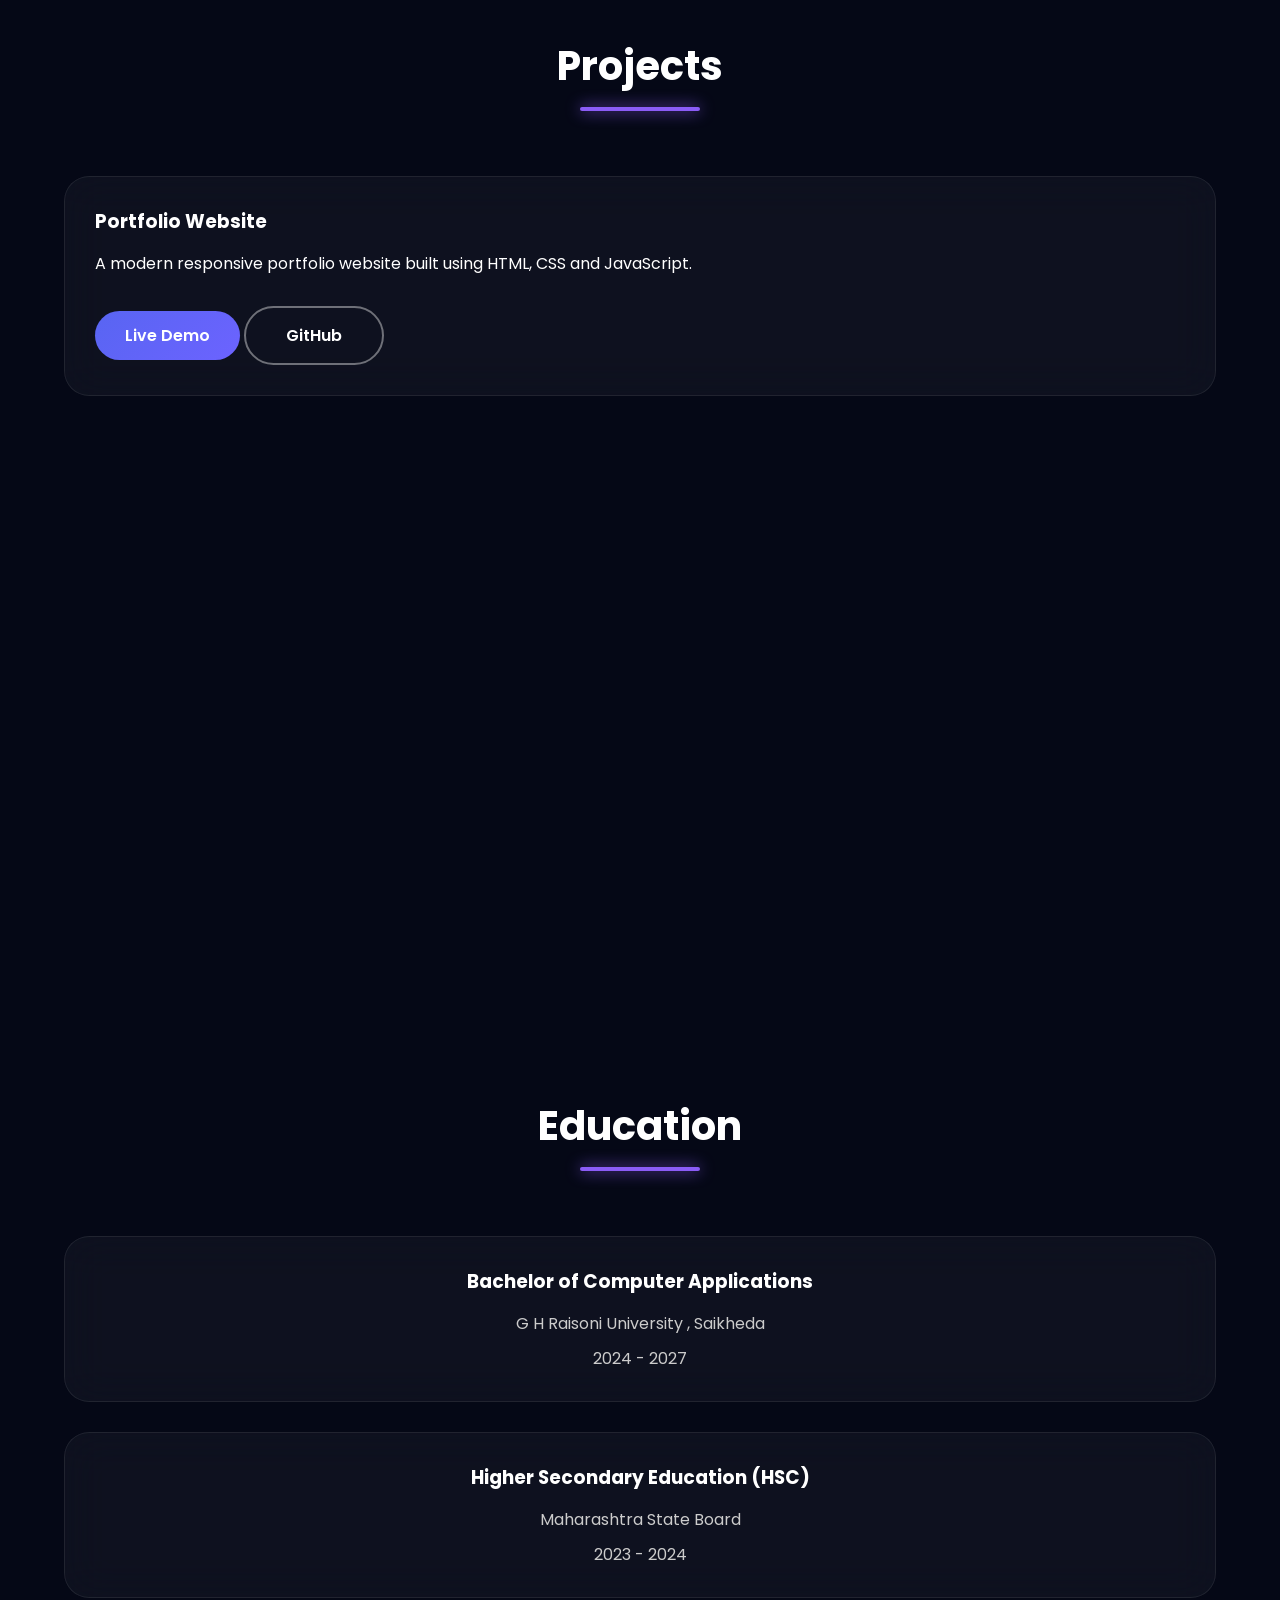
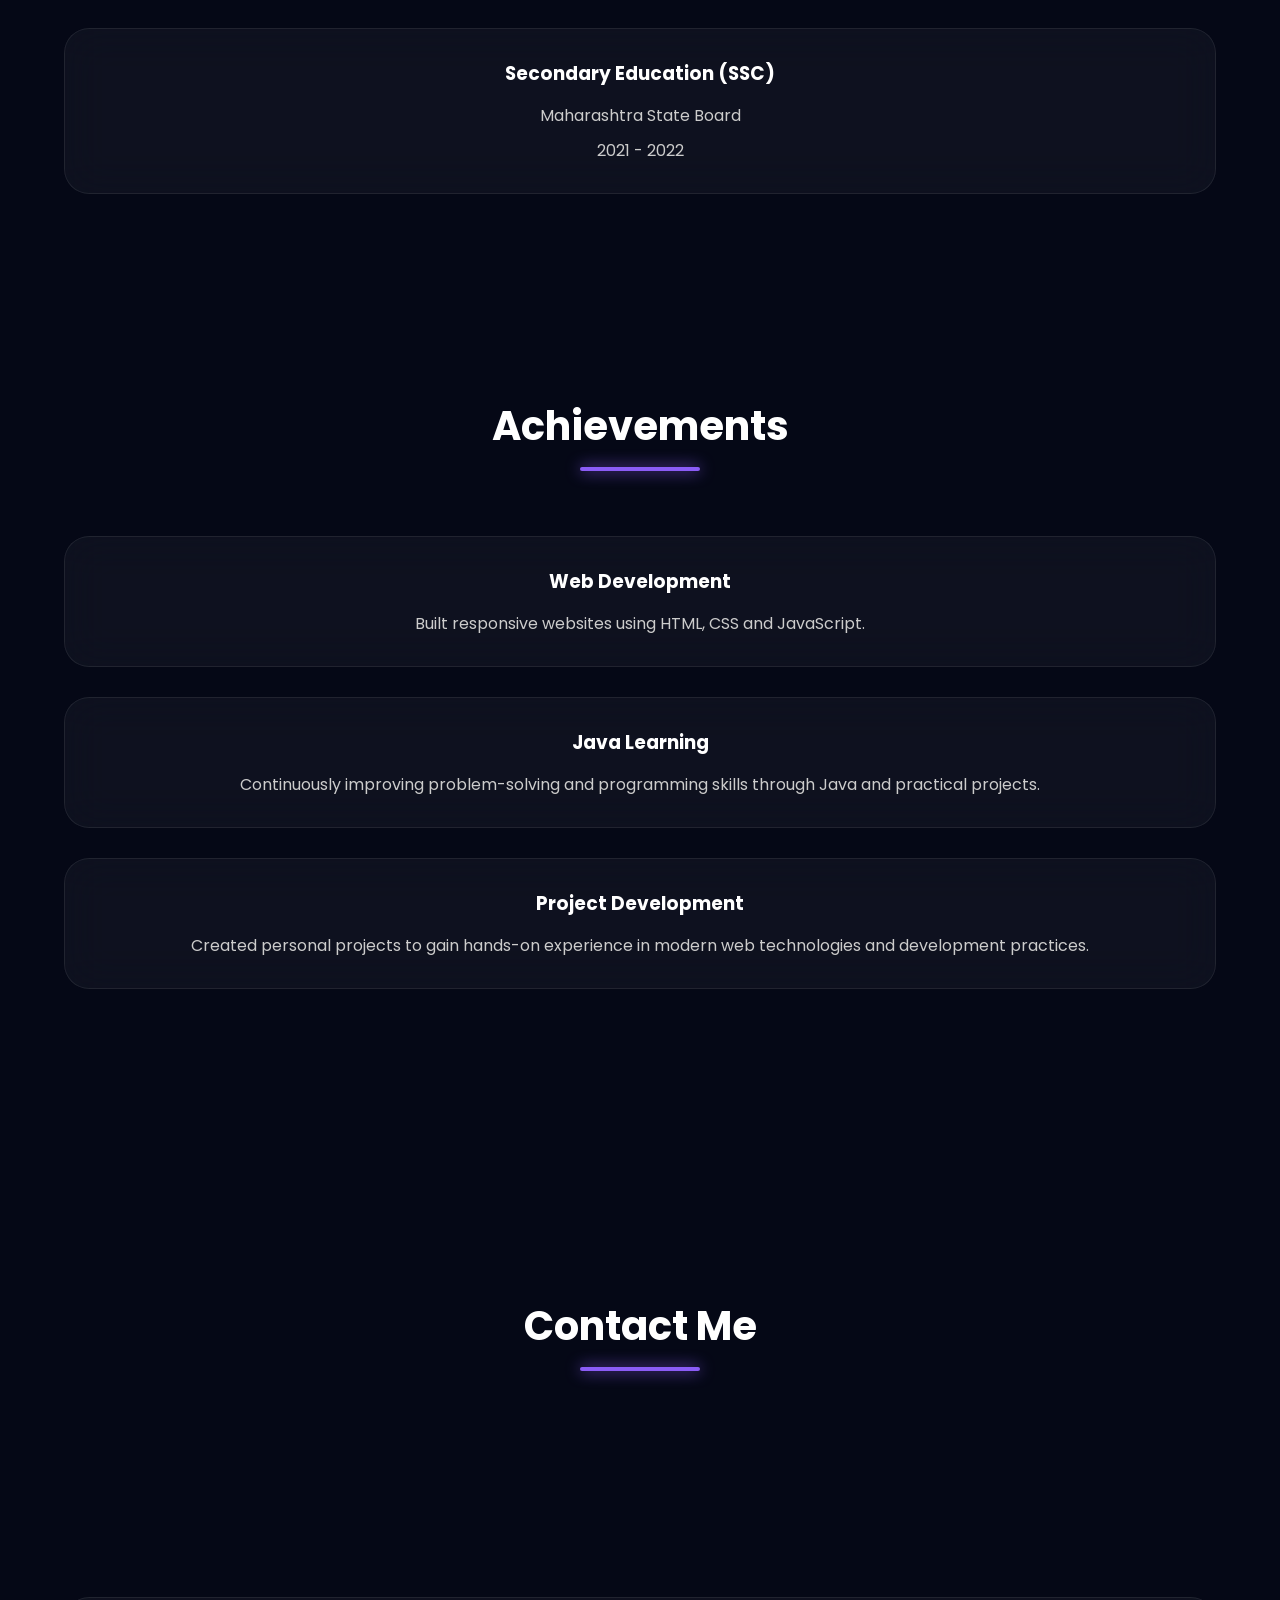
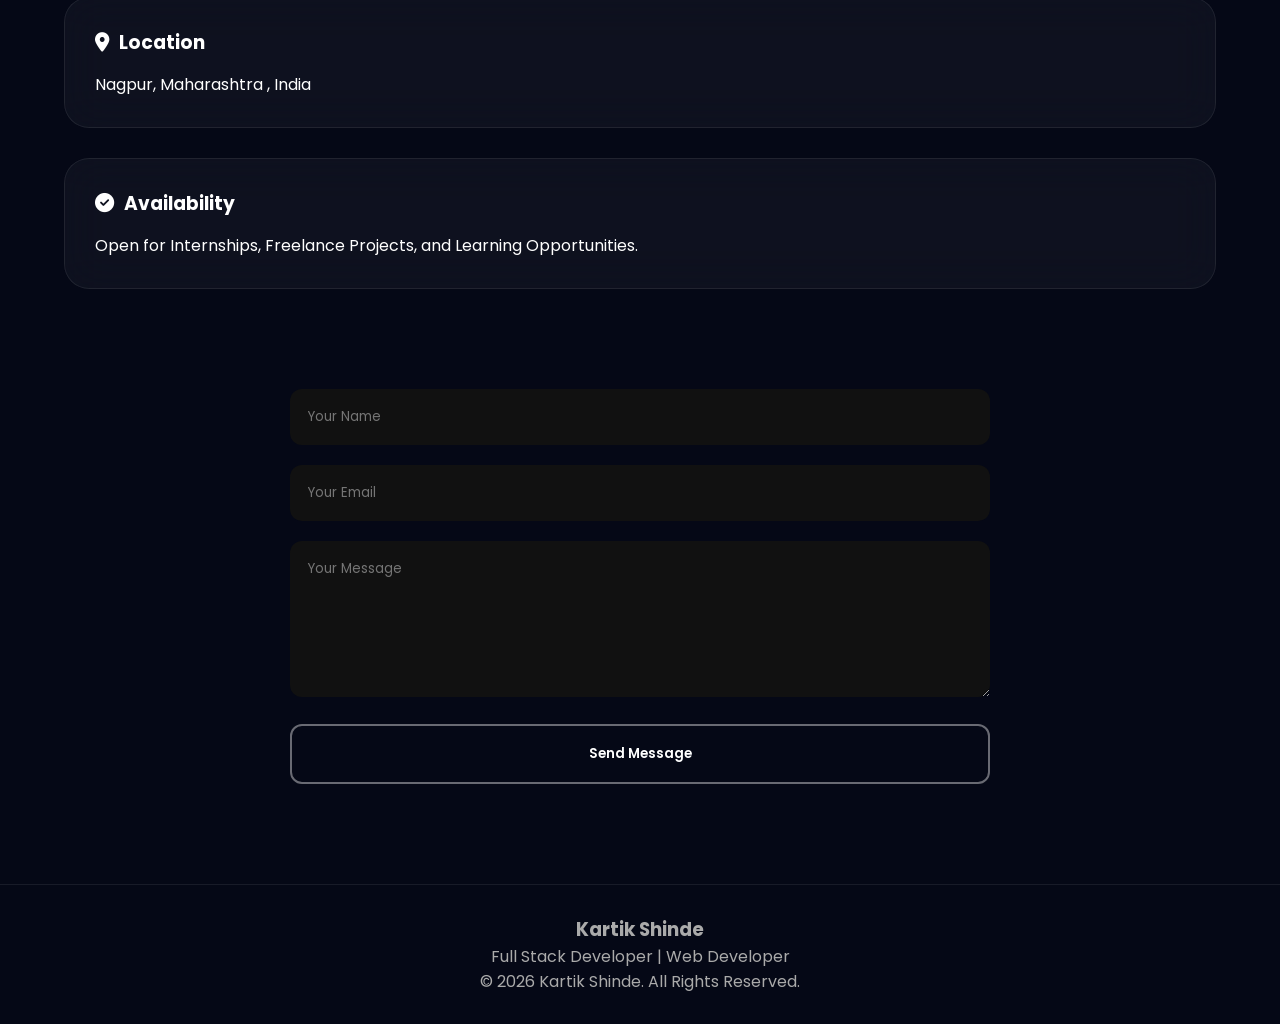
==== commit c5ee6eb9: "Updated portfolio design and content" ====
--- a/Projects/Developer-Portfolio/index.html
+++ b/Projects/Developer-Portfolio/index.html
@@ -45,7 +45,7 @@
 
     <section id="home" class="home">
       <div class="home-img">
-        <img src="images/kartik1.png" alt="Kartik" />
+        <img src="images/profile.jpg" alt="Kartik" />
       </div>
 
       <div class="home-content">
@@ -79,7 +79,7 @@
           </a>
         </div>
 
-        <a href="assets/Kartik_Shinde_Resume .pdf" download class="btn">
+        <a href="assets/Kartik_Shinde_Resume .pdf" download class="github-btn">
           Download Resume
         </a>
       </div>
@@ -112,32 +112,32 @@
 
       <div class="card-container">
         <div class="card">
-          <h3>Java</h3>
+          <h3><i class="fa-brands fa-java"></i>Java</h3>
           <p>Object-Oriented Programming & Problem Solving</p>
         </div>
 
         <div class="card">
-          <h3>HTML</h3>
+          <h3><i class="fa-brands fa-html5"></i>HTML</h3>
           <p>Semantic & Responsive Web Structure</p>
         </div>
 
         <div class="card">
-          <h3>CSS</h3>
+          <h3><i class="fa-brands fa-css3-alt"></i>CSS</h3>
           <p>Modern UI Design & Animations</p>
         </div>
 
         <div class="card">
-          <h3>JavaScript</h3>
+          <h3><i class="fa-brands fa-js"></i>JavaScript</h3>
           <p>Interactive & Dynamic Web Applications</p>
         </div>
 
         <div class="card">
-          <h3>Git & GitHub</h3>
+          <h3><i class="fa-brands fa-github"></i>Git & GitHub</h3>
           <p>Version Control & Project Collaboration</p>
         </div>
 
         <div class="card">
-          <h3>SQL</h3>
+          <h3><i class="fa-solid fa-database"></i>SQL</h3>
           <p>Database Design & Data Management</p>
         </div>
       </div>
@@ -158,7 +158,7 @@
 
           <a href="#" class="btn"> Live Demo </a>
 
-          <a href="#" class="btn"> GitHub </a>
+          <a href="#" class="github-btn"> GitHub </a>
         </div>
 
         <div class="card">
@@ -168,7 +168,7 @@
 
           <a href="#" class="btn"> Live Demo </a>
 
-          <a href="#" class="btn"> GitHub </a>
+          <a href="#" class="github-btn"> GitHub </a>
         </div>
 
         <div class="card">
@@ -178,7 +178,7 @@
 
           <a href="#" class="btn"> Live Demo </a>
 
-          <a href="#" class="btn"> GitHub </a>
+          <a href="#" class="github-btn"> GitHub </a>
         </div>
       </div>
     </section>
@@ -189,29 +189,21 @@
 
       <div class="card-container">
         <div class="card">
-          <h3>BCA</h3>
-
-          <p>GH Raisoni University</p>
-
-          <p>Branch: Computer Science / BCA</p>
-
-          <p>2024 - Present</p>
-        </div>
-
-        <div class="card">
-          <h3>Higher Secondary (12th)</h3>
-
-          <p>Completed Higher Secondary Education</p>
-
-          <p>Year: 2024</p>
-        </div>
-
-        <div class="card">
-          <h3>Secondary (10th)</h3>
-
-          <p>Completed Secondary Education</p>
-
-          <p>Year: 2022</p>
+          <h3>Bachelor of Computer Applications</h3>
+          <p>G H Raisoni University , Saikheda</p>
+          <p>2024 - 2027</p>
+        </div>
+
+        <div class="card">
+          <h3>Higher Secondary Education (HSC)</h3>
+          <p>Maharashtra State Board</p>
+          <p>2023 - 2024</p>
+        </div>
+
+        <div class="card">
+          <h3>Secondary Education (SSC)</h3>
+          <p>Maharashtra State Board</p>
+          <p>2021 - 2022</p>
         </div>
       </div>
     </section>
@@ -248,17 +240,17 @@
 
       <div class="card-container">
         <div class="card">
-          <h3>Email</h3>
+          <h3><i class="fa-solid fa-envelope"></i>Email</h3>
           <p>kartik7987@gmail.com</p>
         </div>
 
         <div class="card">
-          <h3>Location</h3>
-          <p>Nagpur,Maharashtra, India</p>
-        </div>
-
-        <div class="card">
-          <h3>Availability</h3>
+          <h3><i class="fa-solid fa-location-dot"></i>Location</h3>
+          <p>Nagpur, Maharashtra , India</p>
+        </div>
+
+        <div class="card">
+          <h3><i class="fa-solid fa-circle-check"></i>Availability</h3>
           <p>
             Open for Internships, Freelance Projects, and Learning
             Opportunities.
--- a/Projects/Developer-Portfolio/style.css
+++ b/Projects/Developer-Portfolio/style.css
@@ -1,521 +1,568 @@
-@import url('https://fonts.googleapis.com/css2?family=Poppins:wght@300;400;500;600;700;800&display=swap');
-
-:root{
-    --gold:#FFD700;
-    --gold-light:#FFF5A5;
-    --dark:#050505;
-    --card:rgba(255,255,255,.04);
-    --border:rgba(255,215,0,.15);
-}
-
-*{
-    margin:0;
-    padding:0;
-    box-sizing:border-box;
-    font-family:'Poppins',sans-serif;
-    scroll-behavior:smooth;
-}
-
-body{
-    background:var(--dark);
-    color:#fff;
-    overflow-x:hidden;
-    position:relative;
-}
-
-body::before{
-    content:'';
-    position:fixed;
-    inset:0;
-    background:
-    radial-gradient(circle at 20% 20%, rgba(255,215,0,.12), transparent 25%),
-    radial-gradient(circle at 80% 80%, rgba(255,215,0,.10), transparent 25%);
-    z-index:-2;
-}
-
-body::after{
-    content:'';
-    position:fixed;
-    inset:0;
-    backdrop-filter:blur(120px);
-    z-index:-1;
-}
-
-header{
-    position:fixed;
-    top:20px;
-    left:50%;
-    transform:translateX(-50%);
-    width:90%;
-    padding:20px 50px;
-    display:flex;
-    justify-content:space-between;
-    align-items:center;
-    background:rgba(255,255,255,.03);
-    backdrop-filter:blur(20px);
-    border:1px solid var(--border);
-    border-radius:20px;
-    box-shadow:0 15px 40px rgba(0,0,0,.4);
-    z-index:1000;
-}
-
-.logo{
-    font-size:2.8rem;
-    font-weight:800;
-    background:linear-gradient(
-    135deg,
-    var(--gold),
-    #fff,
-    var(--gold));
-    -webkit-background-clip:text;
-    -webkit-text-fill-color:transparent;
-}
-
-.logo:hover{
-    filter:drop-shadow(0 0 20px var(--gold));
-}
-
-nav a{
-    position:relative;
-    margin-left:35px;
-    color:#fff;
-    text-decoration:none;
-    font-weight:500;
-    transition:.3s;
-}
-
-nav a::after{
-    content:'';
-    position:absolute;
-    bottom:-6px;
-    left:0;
-    width:0;
-    height:2px;
-    background:var(--gold);
-    transition:.4s;
-}
-
-nav a:hover{
-    color:var(--gold);
-}
-
-nav a:hover::after{
-    width:100%;
-}
-
-section{
-    min-height:100vh;
-    padding:120px 10%;
-}
-
-.home{
-    display:flex;
-    justify-content:space-between;
-    align-items:center;
-    gap:80px;
-}
-
-.home-content h1{
-    font-size:5rem;
-    line-height:1.2;
-}
-
-.home-content span{
-    background:linear-gradient(
-    90deg,
-    var(--gold),
-    #fff,
-    var(--gold));
-    -webkit-background-clip:text;
-    -webkit-text-fill-color:transparent;
-}
-
-.home-content h3{
-    font-size:2rem;
-    margin:15px 0;
-}
-
-.home-content p{
-    color:#cfcfcf;
-    line-height:1.8;
-    margin-top:10px;
-}
-
-.home-img{
-    position:relative;
-}
-
-.home-img{
-    padding:15px;
-    background:rgba(255,255,255,.04);
-    border:1px solid rgba(255,215,0,.2);
-    border-radius:30px;
-    backdrop-filter:blur(20px);
-}
-
-
-.home-img img{
-    width:320px;
-    height:400px;
-    object-fit:cover;
-    object-position:center top;
-    border-radius:20px;
-    border:4px solid rgba(255,215,0,.6);
-
-    box-shadow:
-    0 0 25px rgba(255,215,0,.4),
-    0 0 50px rgba(255,215,0,.15);
-
-    transition:.5s;
-}
-.home-img img{
-    object-position:50% 20%;
-}
-
-
-
-.home-img img:hover{
-    transform:scale(1.05);
-}
-
-@keyframes spin{
-    from{transform:rotate(0deg);}
-    to{transform:rotate(360deg);}
-}
-
-.social-icons{
-    margin-top:25px;
-}
-
-.social-icons a{
-    width:50px;
-    height:50px;
-    display:inline-flex;
-    justify-content:center;
-    align-items:center;
-    border-radius:50%;
-    border:2px solid var(--gold);
-    color:var(--gold);
-    text-decoration:none;
-    margin-right:15px;
-    transition:.4s;
-}
-
-.social-icons a:hover{
-    background:var(--gold);
-    color:black;
-    transform:translateY(-8px) scale(1.1);
-    box-shadow:0 0 25px var(--gold);
-}
-
-.btn{
-    display:inline-block;
-    margin-top:30px;
-    padding:15px 40px;
-    border-radius:50px;
-    text-decoration:none;
-    font-weight:700;
-    color:black;
-    background:linear-gradient(
-    135deg,
-    var(--gold),
-    var(--gold-light));
-    position:relative;
-    overflow:hidden;
-}
-
-.btn::before{
-    content:'';
-    position:absolute;
-    top:0;
-    left:-100%;
-    width:100%;
-    height:100%;
-    background:linear-gradient(
-    90deg,
-    transparent,
-    rgba(255,255,255,.6),
-    transparent);
-    transition:.8s;
-}
-
-.btn:hover::before{
-    left:100%;
-}
-
-.btn:hover{
-    box-shadow:0 10px 30px rgba(255,215,0,.4);
-    transform:translateY(-5px);
-}
-
-.heading{
-    text-align:center;
-    font-size:4rem;
-    color:var(--gold);
-    margin-bottom:80px;
-    position:relative;
-}
-
-.heading::after{
-    content:'';
-    width:120px;
-    height:4px;
-    background:var(--gold);
-    position:absolute;
-    bottom:-15px;
-    left:50%;
-    transform:translateX(-50%);
-    border-radius:50px;
-    box-shadow:0 0 15px var(--gold);
-}
-
-.card-container{
-    display:grid;
-    grid-template-columns:repeat(auto-fit,minmax(300px,1fr));
-    gap:30px;
-}
-
-.card{
-    background:var(--card);
-    border:1px solid var(--border);
-    border-radius:25px;
-    backdrop-filter:blur(20px);
-    padding:30px;
-    transition:.5s;
-}
-
-.card:hover{
-    transform:translateY(-15px);
-    box-shadow:0 20px 50px rgba(255,215,0,.15);
-}
-
-.card h3{
-    color:var(--gold);
-    margin-bottom:15px;
-}
-
-.contact-form{
-    padding-top:100px ;
-    max-width:700px;
-    margin:auto;
+@import url("https://fonts.googleapis.com/css2?family=Poppins:wght@300;400;500;600;700;800&display=swap");
+
+:root {
+  --dark: #050816;
+  --white: #ffffff;
+
+  /* Main accent color (purple) */
+  --accent: #8b5cf6;
+
+  /* Background glow colors */
+  --blue: #3b82f6;
+  --green: #22c55e;
+
+  --border: rgba(255, 255, 255, 0.08);
+}
+
+* {
+  margin: 0;
+  padding: 0;
+  box-sizing: border-box;
+  font-family: "Poppins", sans-serif;
+  scroll-behavior: smooth;
+}
+
+body {
+  background: #050816;
+  color: white;
+  overflow-x: hidden;
+}
+
+body::before {
+  content: "";
+  position: fixed;
+  inset: 0;
+
+  background:
+    radial-gradient(
+      circle at 20% 30%,
+      rgba(34, 197, 94, 0.15),
+      transparent 30%
+    ),
+    radial-gradient(
+      circle at 70% 20%,
+      rgba(139, 92, 246, 0.25),
+      transparent 35%
+    ),
+    radial-gradient(
+      circle at 50% 50%,
+      rgba(59, 130, 246, 0.15),
+      transparent 40%
+    );
+
+  z-index: -2;
+}
+
+body::after {
+  content: "";
+  position: fixed;
+  inset: 0;
+  backdrop-filter: blur(120px);
+  z-index: -1;
+}
+
+header {
+  position: fixed;
+  top: 20px;
+  left: 50%;
+  transform: translateX(-50%);
+  width: 90%;
+  padding: 20px 50px;
+  display: flex;
+  justify-content: space-between;
+  align-items: center;
+  background: rgba(255, 255, 255, 0.04);
+  backdrop-filter: blur(20px);
+  border: 1px solid var(--border);
+  border-radius: 20px;
+  box-shadow: 0 15px 40px rgba(0, 0, 0, 0.4);
+  z-index: 1000;
+}
+
+.logo {
+  font-size: 2.8rem;
+  font-weight: 800;
+  color: #8b5cf6;
+  text-decoration: none;
+}
+
+.logo:hover {
+  color: #a855f7;
+}
+
+nav a {
+  position: relative;
+  margin-left: 35px;
+  color: #fff;
+  text-decoration: none;
+  font-weight: 500;
+  transition: 0.3s;
+}
+
+nav a::after {
+  content: "";
+  position: absolute;
+  bottom: -6px;
+  left: 0;
+  width: 0;
+  height: 2px;
+  background: var(--gold);
+  transition: 0.4s;
+}
+
+nav a:hover {
+  color: var(--gold);
+}
+
+nav a:hover::after {
+  width: 100%;
+}
+
+section {
+  min-height: 100vh;
+  padding: 120px 10%;
+}
+
+.home {
+  display: flex;
+  justify-content: space-between;
+  align-items: center;
+  gap: 80px;
+  margin-top: 60px;
+}
+
+.home-content h1 {
+  font-size: 5rem;
+  line-height: 1.2;
+}
+
+.home-content span {
+  color: #8b5cf6;
+}
+
+.home-content h3 {
+  font-size: 2rem;
+  margin: 15px 0;
+  color: #8b5cf6;
+}
+
+.home-content p {
+  color: #cfcfcf;
+  line-height: 1.8;
+  margin-top: 10px;
+}
+
+.home-img {
+  position: relative;
+}
+
+.home-img {
+  padding: 3px;
+  border-radius: 28px;
+
+  background: #a855f7;
+
+  box-shadow:
+    0 0 8px rgba(168, 85, 247, 0.8),
+    0 0 20px rgba(168, 85, 247, 0.35);
+
+  display: inline-block;
+}
+
+.home-img img {
+  width: 900px;
+  height: 400px;
+
+  object-fit: cover;
+
+  border-radius: 25px;
+
+  border: none;
+
+  display: block;
+}
+
+.home-img:hover {
+  box-shadow:
+    0 0 20px rgba(139, 92, 246, 0.35),
+    0 0 40px rgba(139, 92, 246, 0.15);
+}
+
+.home-img img {
+  object-position: 50% 20%;
+}
+
+.home-img img:hover {
+  transform: scale(1.05);
+}
+
+@keyframes spin {
+  from {
+    transform: rotate(0deg);
+  }
+  to {
+    transform: rotate(360deg);
+  }
+}
+
+.social-icons {
+  margin-top: 25px;
+}
+
+.social-icons a {
+  width: 50px;
+  height: 50px;
+  display: inline-flex;
+  justify-content: center;
+  align-items: center;
+  border-radius: 50%;
+  border: 2px solid white;
+  color: white;
+  text-decoration: none;
+  margin-right: 15px;
+  transition: 0.4s;
+}
+
+.social-icons a:hover {
+  background: #8b5cf6;
+  border-color: #8b5cf6;
+  color: white;
+  transform: translateY(-8px) scale(1.1);
+  box-shadow: 0 0 25px #8b5cf6;
+}
+
+.btn {
+  display: inline-block;
+  margin-top: 30px;
+  padding: 15px 40px;
+  border-radius: 50px;
+  text-decoration: none;
+  font-weight: 600;
+  color: white;
+  background: linear-gradient(135deg, #5865f2, #6c63ff);
+  border: none;
+  transition: 0.3s;
+}
+
+.btn:hover {
+  transform: translateY(-2px);
+}
+
+.github-btn {
+  display: inline-block;
+  margin-top: 30px;
+  padding: 15px 40px;
+  border-radius: 50px;
+  text-decoration: none;
+  font-weight: 600;
+
+  color: white;
+  background: transparent;
+
+  border: 2px solid rgba(255, 255, 255, 0.4);
+
+  transition: 0.3s;
+}
+
+.github-btn:hover {
+  background: rgba(255, 255, 255, 0.08);
+}
+
+.heading {
+  text-align: center;
+  font-size: 4rem;
+  color: white;
+  margin-bottom: 80px;
+  position: relative;
+}
+
+.heading::after {
+  content: "";
+  width: 120px;
+  height: 4px;
+  background: #8b5cf6;
+  position: absolute;
+  bottom: -15px;
+  left: 50%;
+  transform: translateX(-50%);
+  border-radius: 50px;
+  box-shadow: 0 0 15px #8b5cf6;
+}
+
+.card-container {
+  display: grid;
+  grid-template-columns: repeat(auto-fit, minmax(300px, 1fr));
+  gap: 30px;
+}
+
+.card {
+  background: rgba(255, 255, 255, 0.04);
+  backdrop-filter: blur(20px);
+  border: 1px solid var(--border);
+  border-radius: 25px;
+  backdrop-filter: blur(20px);
+  padding: 30px;
+  transition: 0.5s;
+}
+
+.card:hover {
+  transform: translateY(-15px);
+  box-shadow: 0 20px 50px rgba(0, 212, 255, 0.2);
+}
+
+.card h3 {
+  color: var(--gold);
+  margin-bottom: 15px;
+}
+
+.contact-form {
+  padding-top: 100px;
+  max-width: 700px;
+  margin: auto;
 }
 
 .contact-form input,
-.contact-form textarea{
-    width:100%;
-    padding:18px;
-    margin-bottom:20px;
-    border:none;
-    border-radius:12px;
-    background:#111;
-    color:white;
-}
-
-.contact-form button{
-    width:100%;
-    padding:18px;
-    border:none;
-    border-radius:12px;
-    background:var(--gold);
-    font-weight:700;
-    cursor:pointer;
-}
-
-.contact-form button:hover{
-    box-shadow:0 0 25px var(--gold);
-}
-
-footer{
-    padding:30px;
-    text-align:center;
-    border-top:1px solid var(--border);
-    color:#aaa;
-}
-
-::-webkit-scrollbar{
-    width:8px;
-}
-
-::-webkit-scrollbar-thumb{
-    background:var(--gold);
-    border-radius:20px;
-}
-
-::-webkit-scrollbar-track{
-    background:#000;
-}
-
-@media(max-width:991px){
-
-    .home{
-        flex-direction:column-reverse;
-        text-align:center;
-    }
-
-    .home-content h1{
-        font-size:3.5rem;
-    }
-
-    .home-img img{
-        width:280px;
-        height:280px;
-    }
-}
-.hidden{
-    opacity:0;
-    transform:translateY(60px);
-}
-
-.show{
-    opacity:1;
-    transform:translateY(0);
-    transition:1s ease;
-}
-
-.progress-bar{
-    position:fixed;
-    top:0;
-    left:0;
-    width:0;
-    height:4px;
-    background:#FFD700;
-    z-index:9999;
-}
-
-#topBtn{
-    position:fixed;
-    right:25px;
-    bottom:25px;
-    width:55px;
-    height:55px;
-    border:none;
-    border-radius:50%;
-    background:#FFD700;
-    color:black;
-    font-size:24px;
-    cursor:pointer;
-    display:none;
-    align-items:center;
-    justify-content:center;
-    z-index:999;
-}
-
-.ripple{
-    position:absolute;
-    border-radius:50%;
-    transform:scale(0);
-    animation:ripple .6s linear;
-    background:rgba(255,255,255,.5);
-}
-
-@keyframes ripple{
-    to{
-        transform:scale(4);
-        opacity:0;
-    }
+.contact-form textarea {
+  width: 100%;
+  padding: 18px;
+  margin-bottom: 20px;
+  border: none;
+  border-radius: 12px;
+  background: #111;
+  color: white;
+}
+
+.contact-form button {
+  width: 100%;
+  padding: 18px;
+
+  border: 2px solid rgba(255, 255, 255, 0.4);
+  border-radius: 12px;
+
+  background: transparent;
+  color: white;
+
+  font-weight: 600;
+  cursor: pointer;
+
+  transition: 0.3s;
+}
+
+.contact-form button:hover {
+  background: rgba(255, 255, 255, 0.08);
+}
+
+.contact-info i {
+  color: white;
+  font-size: 1.2rem;
+  margin-right: 12px;
+  width: 25px;
+}
+
+.contact-info p {
+  color: white;
+  font-size: 1.05rem;
+  margin: 15px 0;
+}
+
+footer {
+  padding: 30px;
+  text-align: center;
+  border-top: 1px solid var(--border);
+  color: #aaa;
+}
+
+::-webkit-scrollbar {
+  width: 8px;
+}
+
+::-webkit-scrollbar-thumb {
+  background: var(--gold);
+  border-radius: 20px;
+}
+
+::-webkit-scrollbar-track {
+  background: #000;
+}
+
+@media (max-width: 991px) {
+  .home {
+    flex-direction: column-reverse;
+    text-align: center;
+  }
+
+  .home-content h1 {
+    font-size: 3.5rem;
+  }
+
+  .home-img img {
+    width: 280px;
+    height: 280px;
+  }
+}
+.hidden {
+  opacity: 0;
+  transform: translateY(60px);
+}
+
+.show {
+  opacity: 1;
+  transform: translateY(0);
+  transition: 1s ease;
+}
+
+.progress-bar {
+  position: fixed;
+  top: 0;
+  left: 0;
+  width: 0;
+  height: 4px;
+  background: #00d4ff;
+  z-index: 9999;
+}
+
+#topBtn {
+  position: fixed;
+  right: 25px;
+  bottom: 25px;
+  width: 55px;
+  height: 55px;
+  border: 2px solid rgba(255, 255, 255, 0.4);
+  border-radius: 50%;
+  background: transparent;
+  color: white;
+  font-size: 24px;
+  cursor: pointer;
+  display: none;
+  align-items: center;
+  justify-content: center;
+  z-index: 999;
+}
+
+#topBtn:hover {
+  background: rgba(255, 255, 255, 0.08);
+}
+
+.ripple {
+  position: absolute;
+  border-radius: 50%;
+  transform: scale(0);
+  animation: ripple 0.6s linear;
+  background: rgba(255, 255, 255, 0.5);
+}
+
+@keyframes ripple {
+  to {
+    transform: scale(4);
+    opacity: 0;
+  }
 }
 #education .card,
-#achievements .card{
-    text-align:center;
+#achievements .card {
+  text-align: center;
 }
 
 #education .card p,
-#achievements .card p{
-    margin-top:10px;
-    color:#ccc;
+#achievements .card p {
+  margin-top: 10px;
+  color: #ccc;
 }
 @media (max-width: 768px) {
-
-    header{
-        padding:15px 20px;
-    }
-
-    .logo{
-        font-size:2rem;
-    }
-
-    .home{
-        flex-direction:column-reverse;
-        text-align:center;
-        gap:40px;
-    }
-
-    .home-content h1{
-        font-size:3rem;
-    }
-
-    .home-content h3{
-        font-size:1.5rem;
-    }
-
-    .home-content p{
-        font-size:1rem;
-    }
-
-    .home-img img{
-    width:280px;
-    height:350px;
-}
-}
-    
-
-    .card-container{
-        grid-template-columns:1fr;
-    }
-
-    section{
-        padding:100px 5%;
-    }
-
-    .heading{
-        font-size:2.5rem;
-    }
-
-    .social-icons a{
-        width:45px;
-        height:45px;
-        margin:8px;
-    }
-
-    .btn{
-        padding:12px 30px;
-    }
-}
-img{
-    max-width:100%;
-    height:auto;
-}
-.menu-btn{
-    display:none;
-    font-size:2rem;
-    color:var(--gold);
-    cursor:pointer;
-}
-
-@media(max-width:768px){
-
-    .menu-btn{
-        display:block;
-    }
-
-    nav{
-        position:absolute;
-        top:100%;
-        right:0;
-        width:250px;
-        background:#111;
-        flex-direction:column;
-        display:none;
-        padding:20px;
-        border-radius:15px;
-        border:1px solid rgba(255,215,0,.2);
-    }
-
-    nav.active{
-        display:flex;
-    }
-
-    nav a{
-        margin:15px 0;
-    }
-}+  header {
+    padding: 15px 20px;
+  }
+
+  .logo {
+    font-size: 2rem;
+  }
+
+  .home {
+    flex-direction: column-reverse;
+    text-align: center;
+    gap: 40px;
+  }
+
+  .home-content h1 {
+    font-size: 3rem;
+  }
+
+  .home-content h3 {
+    font-size: 1.5rem;
+  }
+
+  .home-content p {
+    font-size: 1rem;
+  }
+
+  .home-img img {
+    width: 280px;
+    height: 350px;
+  }
+}
+
+.card-container {
+  grid-template-columns: 1fr;
+}
+
+section {
+  padding: 100px 5%;
+}
+
+.heading {
+  font-size: 2.5rem;
+}
+
+.social-icons a {
+  width: 45px;
+  height: 45px;
+  margin: 8px;
+}
+
+.btn {
+  padding: 12px 30px;
+}
+
+img {
+  max-width: 100%;
+  height: auto;
+}
+.menu-btn {
+  display: none;
+  font-size: 2rem;
+  color: var(--gold);
+  cursor: pointer;
+}
+
+@media (max-width: 768px) {
+  .menu-btn {
+    display: block;
+  }
+
+  nav {
+    position: absolute;
+    top: 100%;
+    right: 0;
+    width: 250px;
+    background: #111;
+    flex-direction: column;
+    display: none;
+    padding: 20px;
+    border-radius: 15px;
+    border: 1px solid rgba(255, 215, 0, 0.2);
+  }
+
+  nav.active {
+    display: flex;
+  }
+
+  nav a {
+    margin: 15px 0;
+  }
+}
+
+.skills-section h3 i,
+.card h3 i {
+  color: white;
+  margin-right: 10px;
+  font-size: 1.2rem;
+}
